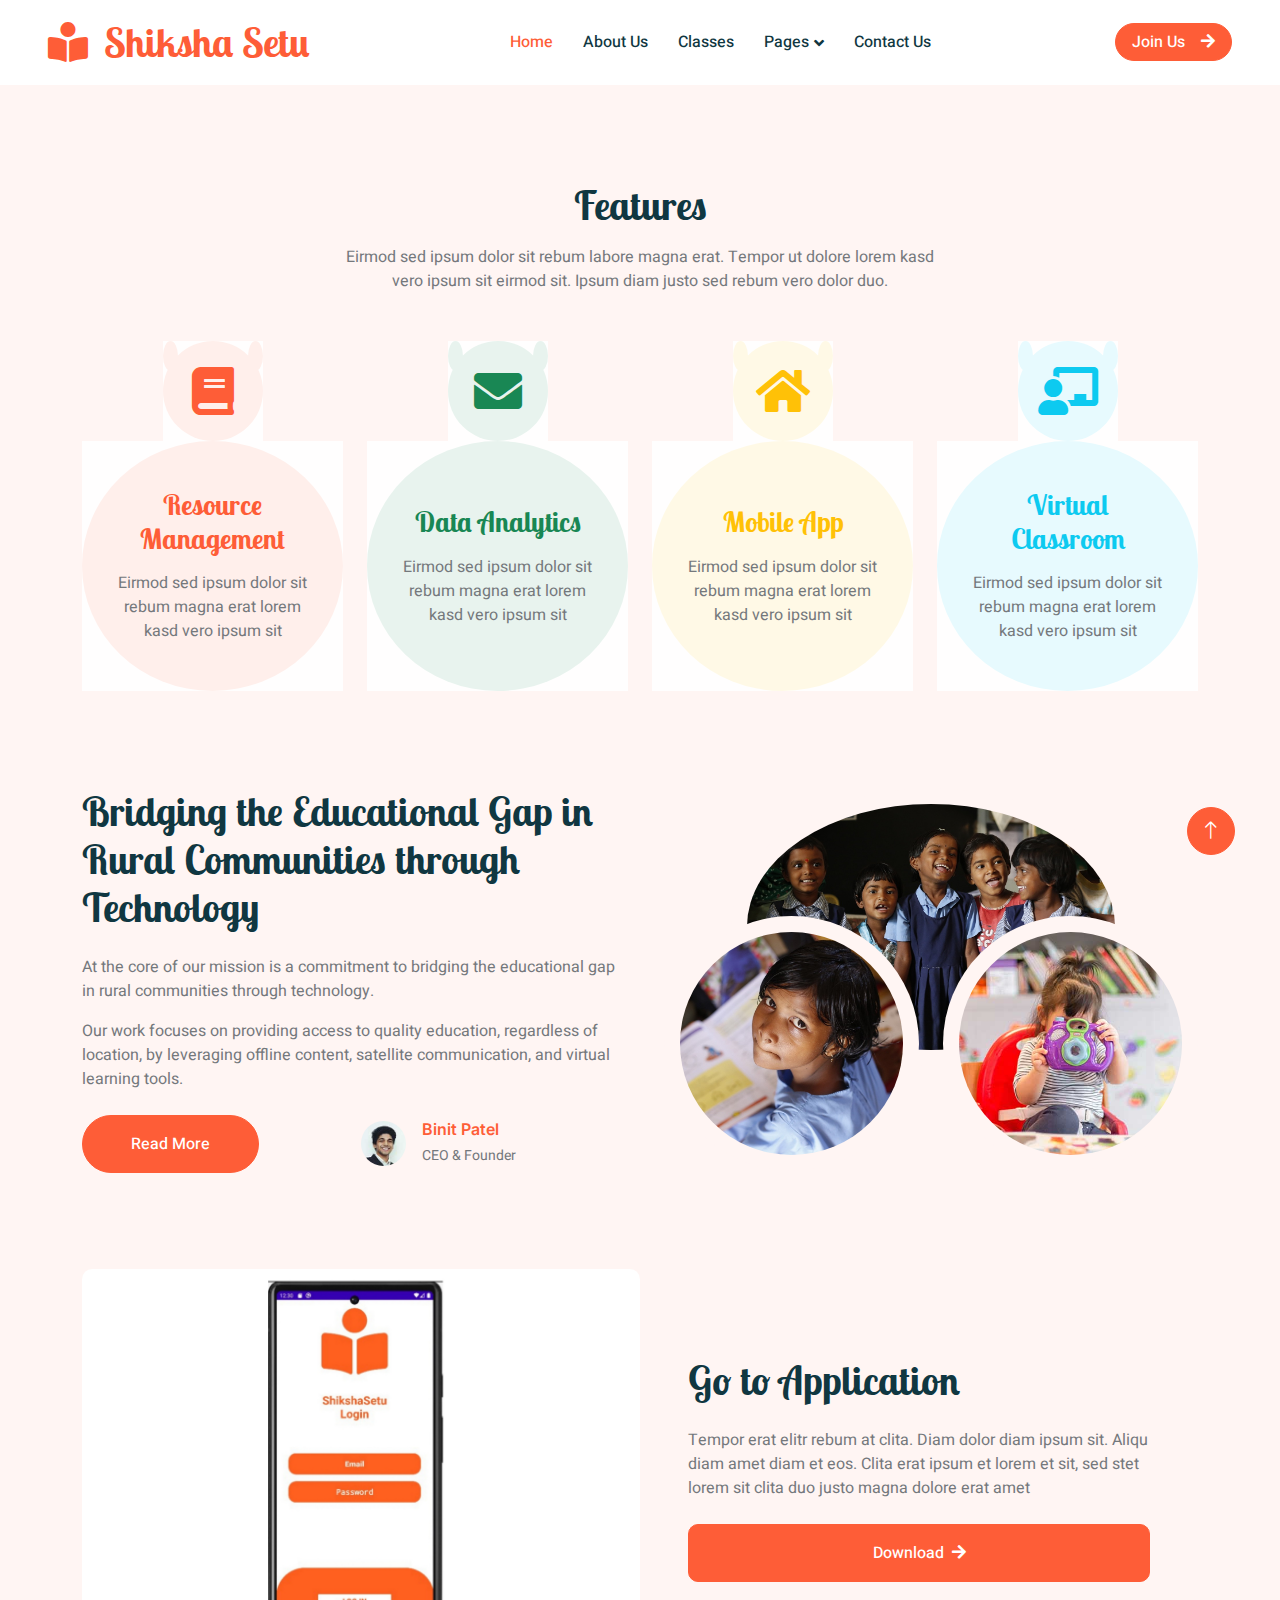
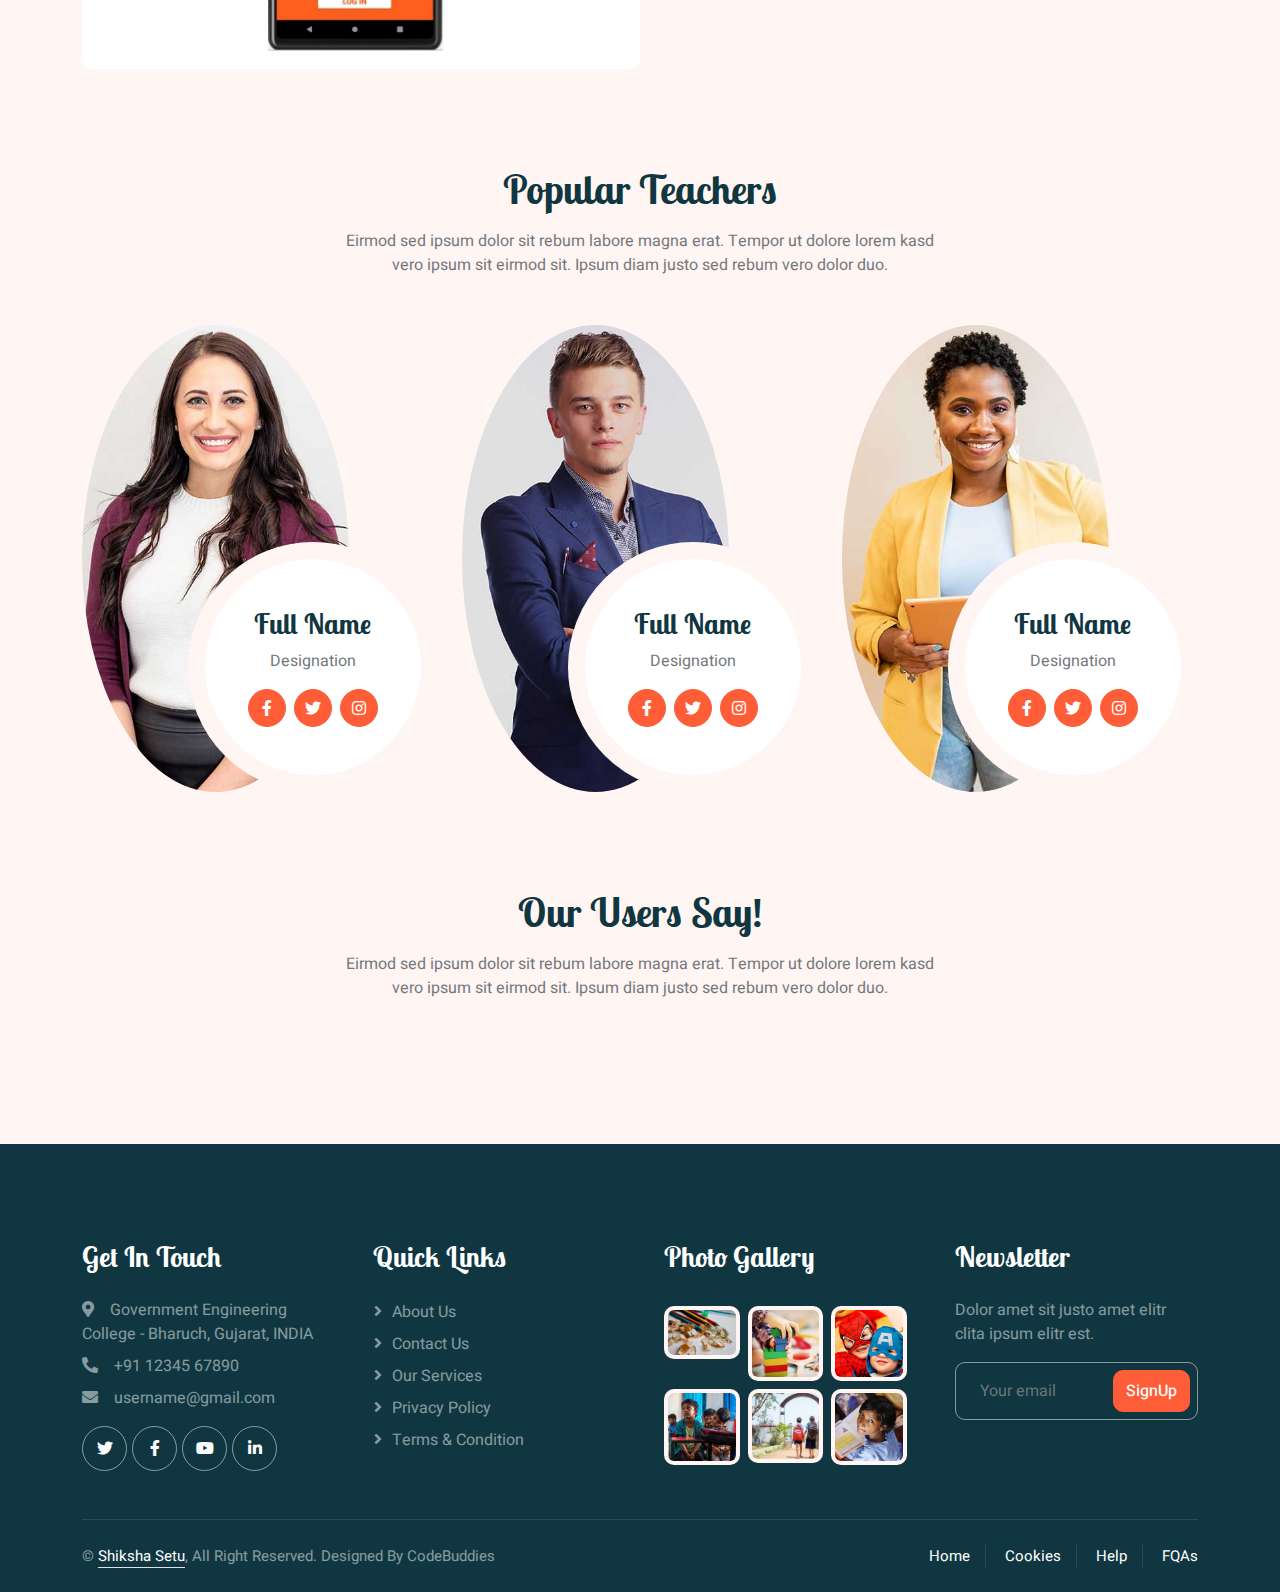
==== index.html @ dcdc17e9 "Update index.html" ====
<!DOCTYPE html>
<html lang="en">
  <head>
    <meta charset="utf-8" />
    <title>Shiksha Setu</title>
    <meta content="width=device-width, initial-scale=1.0" name="viewport" />
    <meta content="" name="keywords" />
    <meta content="" name="description" />

    <!-- Favicon -->
    <link href="favicon.ico" rel="icon" />

    <!-- Google Web Fonts -->
    <link rel="preconnect" href="https://fonts.googleapis.com" />
    <link rel="preconnect" href="https://fonts.gstatic.com" crossorigin />
    <link href="https://fonts.googleapis.com/css2?family=Heebo:wght@400;500;600&family=Inter:wght@600&family=Lobster+Two:wght@700&display=swap" rel="stylesheet" />

    <!-- Icon Font Stylesheet -->
    <link href="https://cdnjs.cloudflare.com/ajax/libs/font-awesome/5.10.0/css/all.min.css" rel="stylesheet" />
    <link href="https://cdn.jsdelivr.net/npm/bootstrap-icons@1.4.1/font/bootstrap-icons.css" rel="stylesheet" />

    <!-- Libraries Stylesheet -->
    <link href="animate.min.css" rel="stylesheet" />
    <link href="owl.carousel.min.css" rel="stylesheet" />

    <!-- Customized Bootstrap Stylesheet -->
    <link href="bootstrap.min.css" rel="stylesheet" />

    <!-- Template Stylesheet -->
    <link href="style.css" rel="stylesheet" />
  </head>

  <body>
<!--     <div class="container-xxl bg-white p-0"> -->
      <!-- Spinner Start -->
<!--       <div id="spinner" class="show bg-white position-fixed translate-middle w-100 vh-100 top-50 start-50 d-flex align-items-center justify-content-center"> -->
<!--         <div class="spinner-border text-primary" style="width: 3rem; height: 3rem" role="status"> -->
<!--           <span class="sr-only">Loading...</span> -->
<!--         </div> -->
<!--       </div> -->
      <!-- Spinner End -->

      <!-- Navbar Start -->
      <nav class="navbar navbar-expand-lg bg-white navbar-light sticky-top px-4 px-lg-5 py-lg-0">
        <a href="index.html" class="navbar-brand">
          <h1 class="m-0 text-primary"><i class="fa fa-book-reader me-3"></i>Shiksha Setu</h1>
        </a>
        <button type="button" class="navbar-toggler" data-bs-toggle="collapse" data-bs-target="#navbarCollapse">
          <span class="navbar-toggler-icon"></span>
        </button>
        <div class="collapse navbar-collapse" id="navbarCollapse">
          <div class="navbar-nav mx-auto">
            <a href="index.html" class="nav-item nav-link active">Home</a>
            <a href="about.html" class="nav-item nav-link">About Us</a>
            <a href="classes.html" class="nav-item nav-link">Classes</a>
            <div class="nav-item dropdown">
              <a href="#" class="nav-link dropdown-toggle" data-bs-toggle="dropdown">Pages</a>
              <div class="dropdown-menu rounded-0 rounded-bottom border-0 shadow-sm m-0">
                <a href="facility.html" class="dropdown-item">School Facilities</a>
                <a href="team.html" class="dropdown-item">Popular Teachers</a>
                <a href="call-to-action.html" class="dropdown-item">Become A Teachers</a>
                <a href="appointment.html" class="dropdown-item">Make Appointment</a>
                <a href="testimonial.html" class="dropdown-item">Testimonial</a>
                <a href="404.html" class="dropdown-item">404 Error</a>
              </div>
            </div>
            <a href="contact.html" class="nav-item nav-link">Contact Us</a>
          </div>
          <a href="" class="btn btn-primary rounded-pill px-3 d-none d-lg-block">Join Us<i class="fa fa-arrow-right ms-3"></i></a>
        </div>
      </nav>
      <!-- Navbar End -->

      <!-- Carousel Start -->
      <div class="container-fluid p-0 mb-5">
        <div class="owl-carousel header-carousel position-relative">
          <div class="owl-carousel-item position-relative">
            <img class="img-fluid" src="books-5937716_1280.jpg" alt="" />
            <div class="position-absolute top-0 start-0 w-100 h-100 d-flex align-items-center" style="background: rgba(0, 0, 0, 0.2)">
              <div class="container">
                <div class="row justify-content-start">
                  <div class="col-10 col-lg-8">
                    <h1 class="display-2 text-white animated slideInDown mb-4">Transforming Rural Education: A Technology-Driven Approch</h1>
                    <p class="fs-5 fw-medium text-white mb-4 pb-2">
                      Vero elitr justo clita lorem. Ipsum dolor at sed stet sit diam no. Kasd rebum ipsum et diam justo clita et kasd rebum sea elitr.
                    </p>
                    <a href="" class="btn btn-primary rounded-pill py-sm-3 px-sm-5 me-3 animated slideInLeft">Learn More</a>
                    <a href="" class="btn btn-dark rounded-pill py-sm-3 px-sm-5 animated slideInRight">Our Classes</a>
                  </div>
                </div>
              </div>
            </div>
          </div>
          <div class="owl-carousel-item position-relative">
            <img class="img-fluid" src="kids-909715_1280.jpg" alt="" />
            <div class="position-absolute top-0 start-0 w-100 h-100 d-flex align-items-center" style="background: rgba(0, 0, 0, 0.2)">
              <div class="container">
                <div class="row justify-content-start">
                  <div class="col-10 col-lg-8">
                    <h1 class="display-2 text-white animated slideInDown mb-4"></h1>
                    <p class="fs-5 fw-medium text-white mb-4 pb-2">
                      Vero elitr justo clita lorem. Ipsum dolor at sed stet sit diam no. Kasd rebum ipsum et diam justo clita et kasd rebum sea elitr.
                    </p>
                    <a href="" class="btn btn-primary rounded-pill py-sm-3 px-sm-5 me-3 animated slideInLeft">Learn More</a>
                    <a href="" class="btn btn-dark rounded-pill py-sm-3 px-sm-5 animated slideInRight">Our Classes</a>
                  </div>
                </div>
              </div>
            </div>
          </div>
        </div>
      </div>
      <!-- Carousel End -->

      <!-- Facilities Start -->
      <div class="container-xxl py-5">
        <div class="container">
          <div class="text-center mx-auto mb-5 wow fadeInUp" data-wow-delay="0.1s" style="max-width: 600px">
            <h1 class="mb-3">Features</h1>
            <p>Eirmod sed ipsum dolor sit rebum labore magna erat. Tempor ut dolore lorem kasd vero ipsum sit eirmod sit. Ipsum diam justo sed rebum vero dolor duo.</p>
          </div>
          <div class="row g-4">
            <div class="col-lg-3 col-sm-6 wow fadeInUp" data-wow-delay="0.1s">
              <div class="facility-item">
                <div class="facility-icon bg-primary">
                  <span class="bg-primary"></span>
                  <i class="fa fa-book fa-3x text-primary"></i>
                  <span class="bg-primary"></span>
                </div>
                <div class="facility-text bg-primary">
                  <h3 class="text-primary mb-3">Resource Management</h3>
                  <p class="mb-0">Eirmod sed ipsum dolor sit rebum magna erat lorem kasd vero ipsum sit</p>
                </div>
              </div>
            </div>
            <div class="col-lg-3 col-sm-6 wow fadeInUp" data-wow-delay="0.3s">
              <div class="facility-item">
                <div class="facility-icon bg-success">
                  <span class="bg-success"></span>
                  <i class="fa fa-envelope fa-3x text-success"></i>
                  <span class="bg-success"></span>
                </div>
                <div class="facility-text bg-success">
                  <h3 class="text-success mb-3">Data Analytics</h3>
                  <p class="mb-0">Eirmod sed ipsum dolor sit rebum magna erat lorem kasd vero ipsum sit</p>
                </div>
              </div>
            </div>
            <div class="col-lg-3 col-sm-6 wow fadeInUp" data-wow-delay="0.5s">
              <div class="facility-item">
                <div class="facility-icon bg-warning">
                  <span class="bg-warning"></span>
                  <i class="fa fa-home fa-3x text-warning"></i>
                  <span class="bg-warning"></span>
                </div>
                <div class="facility-text bg-warning">
                  <h3 class="text-warning mb-3">Mobile App</h3>
                  <p class="mb-0">Eirmod sed ipsum dolor sit rebum magna erat lorem kasd vero ipsum sit</p>
                </div>
              </div>
            </div>
            <div class="col-lg-3 col-sm-6 wow fadeInUp" data-wow-delay="0.7s">
              <div class="facility-item">
                <div class="facility-icon bg-info">
                  <span class="bg-info"></span>
                  <i class="fa fa-chalkboard-teacher fa-3x text-info"></i>
                  <span class="bg-info"></span>
                </div>
                <div class="facility-text bg-info">
                  <h3 class="text-info mb-3">Virtual Classroom</h3>
                  <p class="mb-0">Eirmod sed ipsum dolor sit rebum magna erat lorem kasd vero ipsum sit</p>
                </div>
              </div>
            </div>
          </div>
        </div>
      </div>
      <!-- Facilities End -->

      <!-- About Start -->
      <div class="container-xxl py-5">
        <div class="container">
          <div class="row g-5 align-items-center">
            <div class="col-lg-6 wow fadeInUp" data-wow-delay="0.1s">
              <h1 class="mb-4">Bridging the Educational Gap in Rural Communities through Technology</h1>
              <p>At the core of our mission is a commitment to bridging the educational gap in rural communities through technology.</p>
              <p class="mb-4">
                Our work focuses on providing access to quality education, regardless of location, by leveraging offline content, satellite communication, and virtual learning
                tools.
              </p>
              <div class="row g-4 align-items-center">
                <div class="col-sm-6">
                  <a class="btn btn-primary rounded-pill py-3 px-5" href="">Read More</a>
                </div>
                <div class="col-sm-6">
                  <div class="d-flex align-items-center">
                    <img class="rounded-circle flex-shrink-0" src="user.jpg" alt="" style="width: 45px; height: 45px" />
                    <div class="ms-3">
                      <h6 class="text-primary mb-1">Binit Patel</h6>
                      <small>CEO & Founder</small>
                    </div>
                  </div>
                </div>
              </div>
            </div>
            <div class="col-lg-6 about-img wow fadeInUp" data-wow-delay="0.5s">
              <div class="row">
                <div class="col-12 text-center">
                  <img class="img-fluid w-75 rounded-circle bg-light p-3" src="children-876543_1280.jpg" alt="" />
                </div>
                <div class="col-6 text-start" style="margin-top: -150px">
                  <img class="img-fluid w-100 rounded-circle bg-light p-3" src="children-306607_1280.jpg" alt="" />
                </div>
                <div class="col-6 text-end" style="margin-top: -150px">
                  <img class="img-fluid w-100 rounded-circle bg-light p-3" src="about-3.jpg" alt="" />
                </div>
              </div>
            </div>
          </div>
        </div>
      </div>
      <!-- About End -->

      <!-- Call To Action Start -->
      <div class="container-xxl py-5">
        <div class="container">
          <div class="bg-light rounded">
            <div class="row g-0">
              <div class="col-lg-6 wow fadeIn" data-wow-delay="0.1s" style="min-height: 400px">
                <div class="position-relative h-100">
                  <img class="position-absolute w-100 h-100 rounded" src="App_home.jpg" style="object-fit: cover" />
                </div>
              </div>
              <div class="col-lg-6 wow fadeIn" data-wow-delay="0.5s">
                <div class="h-100 d-flex flex-column justify-content-center p-5">
                  <h1 class="mb-4">Go to Application</h1>
                  <p class="mb-4">
                    Tempor erat elitr rebum at clita. Diam dolor diam ipsum sit. Aliqu diam amet diam et eos. Clita erat ipsum et lorem et sit, sed stet lorem sit clita duo justo
                    magna dolore erat amet
                  </p>
                  <a class="btn btn-primary py-3 px-5" href="">Download<i class="fa fa-arrow-right ms-2"></i></a>
                </div>
              </div>
            </div>
          </div>
        </div>
      </div>
      <!-- Call To Action End -->

      <!-- Classes Start -->
      <!-- <div class="container-xxl py-5">
        <div class="container">
          <div class="text-center mx-auto mb-5 wow fadeInUp" data-wow-delay="0.1s" style="max-width: 600px">
            <h1 class="mb-3">School Classes</h1>
            <p>Eirmod sed ipsum dolor sit rebum labore magna erat. Tempor ut dolore lorem kasd vero ipsum sit eirmod sit. Ipsum diam justo sed rebum vero dolor duo.</p>
          </div>
          <div class="row g-4">
            <div class="col-lg-4 col-md-6 wow fadeInUp" data-wow-delay="0.1s">
              <div class="classes-item">
                <div class="bg-light rounded-circle w-75 mx-auto p-3">
                  <img class="img-fluid rounded-circle" src="classes-1.jpg" alt="" />
                </div>
                <div class="bg-light rounded p-4 pt-5 mt-n5">
                  <a class="d-block text-center h3 mt-3 mb-4" href="">Drawing</a>
                  <div class="d-flex align-items-center justify-content-between mb-4">
                    <div class="d-flex align-items-center">
                      <img class="rounded-circle flex-shrink-0" src="user.jpg" alt="" style="width: 45px; height: 45px" />
                      <div class="ms-3">
                        <h6 class="text-primary mb-1">Binit Patel</h6>
                        <small>Teacher</small>
                      </div>
                    </div>
                    <span class="bg-primary text-white rounded-pill py-2 px-3" href="">$120</span>
                  </div>
                  <div class="row g-1">
                    <div class="col-4">
                      <div class="border-top border-3 border-primary pt-2">
                        <h6 class="text-primary mb-1">Age:</h6>
                        <small>3-5 Years</small>
                      </div>
                    </div>
                    <div class="col-4">
                      <div class="border-top border-3 border-success pt-2">
                        <h6 class="text-success mb-1">Time:</h6>
                        <small>9-10 AM</small>
                      </div>
                    </div>
                    <div class="col-4">
                      <div class="border-top border-3 border-warning pt-2">
                        <h6 class="text-warning mb-1">Capacity:</h6>
                        <small>30 Kids</small>
                      </div>
                    </div>
                  </div>
                </div>
              </div>
            </div>
            <div class="col-lg-4 col-md-6 wow fadeInUp" data-wow-delay="0.3s">
              <div class="classes-item">
                <div class="bg-light rounded-circle w-75 mx-auto p-3">
                  <img class="img-fluid rounded-circle" src="classes-2.jpg" alt="" />
                </div>
                <div class="bg-light rounded p-4 pt-5 mt-n5">
                  <a class="d-block text-center h3 mt-3 mb-4" href="">Art</a>
                  <div class="d-flex align-items-center justify-content-between mb-4">
                    <div class="d-flex align-items-center">
                      <img class="rounded-circle flex-shrink-0" src="user.jpg" alt="" style="width: 45px; height: 45px" />
                      <div class="ms-3">
                        <h6 class="text-primary mb-1">Jhon Doe</h6>
                        <small>Teacher</small>
                      </div>
                    </div>
                    <span class="bg-primary text-white rounded-pill py-2 px-3" href="">$99</span>
                  </div>
                  <div class="row g-1">
                    <div class="col-4">
                      <div class="border-top border-3 border-primary pt-2">
                        <h6 class="text-primary mb-1">Age:</h6>
                        <small>3-5 Years</small>
                      </div>
                    </div>
                    <div class="col-4">
                      <div class="border-top border-3 border-success pt-2">
                        <h6 class="text-success mb-1">Time:</h6>
                        <small>9-10 AM</small>
                      </div>
                    </div>
                    <div class="col-4">
                      <div class="border-top border-3 border-warning pt-2">
                        <h6 class="text-warning mb-1">Capacity:</h6>
                        <small>30 Kids</small>
                      </div>
                    </div>
                  </div>
                </div>
              </div>
            </div>
            <div class="col-lg-4 col-md-6 wow fadeInUp" data-wow-delay="0.5s">
              <div class="classes-item">
                <div class="bg-light rounded-circle w-75 mx-auto p-3">
                  <img class="img-fluid rounded-circle" src="classes-3.jpg" alt="" />
                </div>
                <div class="bg-light rounded p-4 pt-5 mt-n5">
                  <a class="d-block text-center h3 mt-3 mb-4" href="">Athletic & Dance</a>
                  <div class="d-flex align-items-center justify-content-between mb-4">
                    <div class="d-flex align-items-center">
                      <img class="rounded-circle flex-shrink-0" src="user.jpg" alt="" style="width: 45px; height: 45px" />
                      <div class="ms-3">
                        <h6 class="text-primary mb-1">Jhon Doe</h6>
                        <small>Teacher</small>
                      </div>
                    </div>
                    <span class="bg-primary text-white rounded-pill py-2 px-3" href="">$99</span>
                  </div>
                  <div class="row g-1">
                    <div class="col-4">
                      <div class="border-top border-3 border-primary pt-2">
                        <h6 class="text-primary mb-1">Age:</h6>
                        <small>3-5 Years</small>
                      </div>
                    </div>
                    <div class="col-4">
                      <div class="border-top border-3 border-success pt-2">
                        <h6 class="text-success mb-1">Time:</h6>
                        <small>9-10 AM</small>
                      </div>
                    </div>
                    <div class="col-4">
                      <div class="border-top border-3 border-warning pt-2">
                        <h6 class="text-warning mb-1">Capacity:</h6>
                        <small>40 Kids</small>
                      </div>
                    </div>
                  </div>
                </div>
              </div>
            </div>
            <div class="col-lg-4 col-md-6 wow fadeInUp" data-wow-delay="0.1s">
              <div class="classes-item">
                <div class="bg-light rounded-circle w-75 mx-auto p-3">
                  <img class="img-fluid rounded-circle" src="classes-4.jpg" alt="" />
                </div>
                <div class="bg-light rounded p-4 pt-5 mt-n5">
                  <a class="d-block text-center h3 mt-3 mb-4" href="">Language & Speaking</a>
                  <div class="d-flex align-items-center justify-content-between mb-4">
                    <div class="d-flex align-items-center">
                      <img class="rounded-circle flex-shrink-0" src="user.jpg" alt="" style="width: 45px; height: 45px" />
                      <div class="ms-3">
                        <h6 class="text-primary mb-1">Jhon Doe</h6>
                        <small>Teacher</small>
                      </div>
                    </div>
                    <span class="bg-primary text-white rounded-pill py-2 px-3" href="">$99</span>
                  </div>
                  <div class="row g-1">
                    <div class="col-4">
                      <div class="border-top border-3 border-primary pt-2">
                        <h6 class="text-primary mb-1">Age:</h6>
                        <small>3-5 Years</small>
                      </div>
                    </div>
                    <div class="col-4">
                      <div class="border-top border-3 border-success pt-2">
                        <h6 class="text-success mb-1">Time:</h6>
                        <small>9-10 AM</small>
                      </div>
                    </div>
                    <div class="col-4">
                      <div class="border-top border-3 border-warning pt-2">
                        <h6 class="text-warning mb-1">Capacity:</h6>
                        <small>30 Kids</small>
                      </div>
                    </div>
                  </div>
                </div>
              </div>
            </div>
            <div class="col-lg-4 col-md-6 wow fadeInUp" data-wow-delay="0.3s">
              <div class="classes-item">
                <div class="bg-light rounded-circle w-75 mx-auto p-3">
                  <img class="img-fluid rounded-circle" src="classes-5.jpg" alt="" />
                </div>
                <div class="bg-light rounded p-4 pt-5 mt-n5">
                  <a class="d-block text-center h3 mt-3 mb-4" href="">Religion & History</a>
                  <div class="d-flex align-items-center justify-content-between mb-4">
                    <div class="d-flex align-items-center">
                      <img class="rounded-circle flex-shrink-0" src="user.jpg" alt="" style="width: 45px; height: 45px" />
                      <div class="ms-3">
                        <h6 class="text-primary mb-1">Jhon Doe</h6>
                        <small>Teacher</small>
                      </div>
                    </div>
                    <span class="bg-primary text-white rounded-pill py-2 px-3" href="">$99</span>
                  </div>
                  <div class="row g-1">
                    <div class="col-4">
                      <div class="border-top border-3 border-primary pt-2">
                        <h6 class="text-primary mb-1">Age:</h6>
                        <small>3-5 Years</small>
                      </div>
                    </div>
                    <div class="col-4">
                      <div class="border-top border-3 border-success pt-2">
                        <h6 class="text-success mb-1">Time:</h6>
                        <small>9-10 AM</small>
                      </div>
                    </div>
                    <div class="col-4">
                      <div class="border-top border-3 border-warning pt-2">
                        <h6 class="text-warning mb-1">Capacity:</h6>
                        <small>30 Kids</small>
                      </div>
                    </div>
                  </div>
                </div>
              </div>
            </div>
            <div class="col-lg-4 col-md-6 wow fadeInUp" data-wow-delay="0.5s">
              <div class="classes-item">
                <div class="bg-light rounded-circle w-75 mx-auto p-3">
                  <img class="img-fluid rounded-circle" src="classes-6.jpg" alt="" />
                </div>
                <div class="bg-light rounded p-4 pt-5 mt-n5">
                  <a class="d-block text-center h3 mt-3 mb-4" href="">General Knowledge</a>
                  <div class="d-flex align-items-center justify-content-between mb-4">
                    <div class="d-flex align-items-center">
                      <img class="rounded-circle flex-shrink-0" src="user.jpg" alt="" style="width: 45px; height: 45px" />
                      <div class="ms-3">
                        <h6 class="text-primary mb-1">Jhon Doe</h6>
                        <small>Teacher</small>
                      </div>
                    </div>
                    <span class="bg-primary text-white rounded-pill py-2 px-3" href="">$99</span>
                  </div>
                  <div class="row g-1">
                    <div class="col-4">
                      <div class="border-top border-3 border-primary pt-2">
                        <h6 class="text-primary mb-1">Age:</h6>
                        <small>3-5 Years</small>
                      </div>
                    </div>
                    <div class="col-4">
                      <div class="border-top border-3 border-success pt-2">
                        <h6 class="text-success mb-1">Time:</h6>
                        <small>9-10 AM</small>
                      </div>
                    </div>
                    <div class="col-4">
                      <div class="border-top border-3 border-warning pt-2">
                        <h6 class="text-warning mb-1">Capacity:</h6>
                        <small>30 Kids</small>
                      </div>
                    </div>
                  </div>
                </div>
              </div>
            </div>
          </div>
        </div>
      </div> -->
      <!-- Classes End -->

      <!-- Appointment Start -->
      <!-- <div class="container-xxl py-5">
        <div class="container">
          <div class="bg-light rounded">
            <div class="row g-0">
              <div class="col-lg-6 wow fadeIn" data-wow-delay="0.1s">
                <div class="h-100 d-flex flex-column justify-content-center p-5">
                  <h1 class="mb-4">Make Appointment</h1>
                  <form>
                    <div class="row g-3">
                      <div class="col-sm-6">
                        <div class="form-floating">
                          <input type="text" class="form-control border-0" id="gname" placeholder="Gurdian Name" />
                          <label for="gname">Gurdian Name</label>
                        </div>
                      </div>
                      <div class="col-sm-6">
                        <div class="form-floating">
                          <input type="email" class="form-control border-0" id="gmail" placeholder="Gurdian Email" />
                          <label for="gmail">Gurdian Email</label>
                        </div>
                      </div>
                      <div class="col-sm-6">
                        <div class="form-floating">
                          <input type="text" class="form-control border-0" id="cname" placeholder="Child Name" />
                          <label for="cname">Child Name</label>
                        </div>
                      </div>
                      <div class="col-sm-6">
                        <div class="form-floating">
                          <input type="text" class="form-control border-0" id="cage" placeholder="Child Age" />
                          <label for="cage">Child Age</label>
                        </div>
                      </div>
                      <div class="col-12">
                        <div class="form-floating">
                          <textarea class="form-control border-0" placeholder="Leave a message here" id="message" style="height: 100px"></textarea>
                          <label for="message">Message</label>
                        </div>
                      </div>
                      <div class="col-12">
                        <button class="btn btn-primary w-100 py-3" type="submit">Submit</button>
                      </div>
                    </div>
                  </form>
                </div>
              </div>
              <div class="col-lg-6 wow fadeIn" data-wow-delay="0.5s" style="min-height: 400px">
                <div class="position-relative h-100">
                  <img class="position-absolute w-100 h-100 rounded" src="appointment.jpg" style="object-fit: cover" />
                </div>
              </div>
            </div>
          </div>
        </div>
      </div> -->
      <!-- Appointment End -->

      <!-- Team Start -->
      <div class="container-xxl py-5">
        <div class="container">
          <div class="text-center mx-auto mb-5 wow fadeInUp" data-wow-delay="0.1s" style="max-width: 600px">
            <h1 class="mb-3">Popular Teachers</h1>
            <p>Eirmod sed ipsum dolor sit rebum labore magna erat. Tempor ut dolore lorem kasd vero ipsum sit eirmod sit. Ipsum diam justo sed rebum vero dolor duo.</p>
          </div>
          <div class="row g-4">
            <div class="col-lg-4 col-md-6 wow fadeInUp" data-wow-delay="0.1s">
              <div class="team-item position-relative">
                <img class="img-fluid rounded-circle w-75" src="team-1.jpg" alt="" />
                <div class="team-text">
                  <h3>Full Name</h3>
                  <p>Designation</p>
                  <div class="d-flex align-items-center">
                    <a class="btn btn-square btn-primary mx-1" href=""><i class="fab fa-facebook-f"></i></a>
                    <a class="btn btn-square btn-primary mx-1" href=""><i class="fab fa-twitter"></i></a>
                    <a class="btn btn-square btn-primary mx-1" href=""><i class="fab fa-instagram"></i></a>
                  </div>
                </div>
              </div>
            </div>
            <div class="col-lg-4 col-md-6 wow fadeInUp" data-wow-delay="0.3s">
              <div class="team-item position-relative">
                <img class="img-fluid rounded-circle w-75" src="team-2.jpg" alt="" />
                <div class="team-text">
                  <h3>Full Name</h3>
                  <p>Designation</p>
                  <div class="d-flex align-items-center">
                    <a class="btn btn-square btn-primary mx-1" href=""><i class="fab fa-facebook-f"></i></a>
                    <a class="btn btn-square btn-primary mx-1" href=""><i class="fab fa-twitter"></i></a>
                    <a class="btn btn-square btn-primary mx-1" href=""><i class="fab fa-instagram"></i></a>
                  </div>
                </div>
              </div>
            </div>
            <div class="col-lg-4 col-md-6 wow fadeInUp" data-wow-delay="0.5s">
              <div class="team-item position-relative">
                <img class="img-fluid rounded-circle w-75" src="team-3.jpg" alt="" />
                <div class="team-text">
                  <h3>Full Name</h3>
                  <p>Designation</p>
                  <div class="d-flex align-items-center">
                    <a class="btn btn-square btn-primary mx-1" href=""><i class="fab fa-facebook-f"></i></a>
                    <a class="btn btn-square btn-primary mx-1" href=""><i class="fab fa-twitter"></i></a>
                    <a class="btn btn-square btn-primary mx-1" href=""><i class="fab fa-instagram"></i></a>
                  </div>
                </div>
              </div>
            </div>
          </div>
        </div>
      </div>
      <!-- Team End -->

      <!-- Testimonial Start -->
      <div class="container-xxl py-5">
        <div class="container">
          <div class="text-center mx-auto mb-5 wow fadeInUp" data-wow-delay="0.1s" style="max-width: 600px">
            <h1 class="mb-3">Our Users Say!</h1>
            <p>Eirmod sed ipsum dolor sit rebum labore magna erat. Tempor ut dolore lorem kasd vero ipsum sit eirmod sit. Ipsum diam justo sed rebum vero dolor duo.</p>
          </div>
          <div class="owl-carousel testimonial-carousel wow fadeInUp" data-wow-delay="0.1s">
            <div class="testimonial-item bg-light rounded p-5">
              <p class="fs-5">Tempor stet labore dolor clita stet diam amet ipsum dolor duo ipsum rebum stet dolor amet diam stet. Est stet ea lorem amet est kasd kasd erat eos</p>
              <div class="d-flex align-items-center bg-white me-n5" style="border-radius: 50px 0 0 50px">
                <img class="img-fluid flex-shrink-0 rounded-circle" src="testimonial-1.jpg" style="width: 90px; height: 90px" />
                <div class="ps-3">
                  <h3 class="mb-1">User Name</h3>
                  <span>Profession</span>
                </div>
                <i class="fa fa-quote-right fa-3x text-primary ms-auto d-none d-sm-flex"></i>
              </div>
            </div>
            <div class="testimonial-item bg-light rounded p-5">
              <p class="fs-5">Tempor stet labore dolor clita stet diam amet ipsum dolor duo ipsum rebum stet dolor amet diam stet. Est stet ea lorem amet est kasd kasd erat eos</p>
              <div class="d-flex align-items-center bg-white me-n5" style="border-radius: 50px 0 0 50px">
                <img class="img-fluid flex-shrink-0 rounded-circle" src="testimonial-2.jpg" style="width: 90px; height: 90px" />
                <div class="ps-3">
                  <h3 class="mb-1">User Name</h3>
                  <span>Profession</span>
                </div>
                <i class="fa fa-quote-right fa-3x text-primary ms-auto d-none d-sm-flex"></i>
              </div>
            </div>
            <div class="testimonial-item bg-light rounded p-5">
              <p class="fs-5">Tempor stet labore dolor clita stet diam amet ipsum dolor duo ipsum rebum stet dolor amet diam stet. Est stet ea lorem amet est kasd kasd erat eos</p>
              <div class="d-flex align-items-center bg-white me-n5" style="border-radius: 50px 0 0 50px">
                <img class="img-fluid flex-shrink-0 rounded-circle" src="testimonial-3.jpg" style="width: 90px; height: 90px" />
                <div class="ps-3">
                  <h3 class="mb-1">User Name</h3>
                  <span>Profession</span>
                </div>
                <i class="fa fa-quote-right fa-3x text-primary ms-auto d-none d-sm-flex"></i>
              </div>
            </div>
          </div>
        </div>
      </div>
      <!-- Testimonial End -->

      <!-- Footer Start -->
      <div class="container-fluid bg-dark text-white-50 footer pt-5 mt-5 wow fadeIn" data-wow-delay="0.1s">
        <div class="container py-5">
          <div class="row g-5">
            <div class="col-lg-3 col-md-6">
              <h3 class="text-white mb-4">Get In Touch</h3>
              <p class="mb-2"><i class="fa fa-map-marker-alt me-3"></i>Government Engineering College - Bharuch, Gujarat, INDIA</p>
              <p class="mb-2"><i class="fa fa-phone-alt me-3"></i>+91 12345 67890</p>
              <p class="mb-2"><i class="fa fa-envelope me-3"></i>username@gmail.com</p>
              <div class="d-flex pt-2">
                <a class="btn btn-outline-light btn-social" href=""><i class="fab fa-twitter"></i></a>
                <a class="btn btn-outline-light btn-social" href=""><i class="fab fa-facebook-f"></i></a>
                <a class="btn btn-outline-light btn-social" href=""><i class="fab fa-youtube"></i></a>
                <a class="btn btn-outline-light btn-social" href=""><i class="fab fa-linkedin-in"></i></a>
              </div>
            </div>
            <div class="col-lg-3 col-md-6">
              <h3 class="text-white mb-4">Quick Links</h3>
              <a class="btn btn-link text-white-50" href="">About Us</a>
              <a class="btn btn-link text-white-50" href="">Contact Us</a>
              <a class="btn btn-link text-white-50" href="">Our Services</a>
              <a class="btn btn-link text-white-50" href="">Privacy Policy</a>
              <a class="btn btn-link text-white-50" href="">Terms & Condition</a>
            </div>
            <div class="col-lg-3 col-md-6">
              <h3 class="text-white mb-4">Photo Gallery</h3>
              <div class="row g-2 pt-2">
                <div class="col-4">
                  <img class="img-fluid rounded bg-light p-1" src="classes-1.jpg" alt="" />
                </div>
                <div class="col-4">
                  <img class="img-fluid rounded bg-light p-1" src="classes-2.jpg" alt="" />
                </div>
                <div class="col-4">
                  <img class="img-fluid rounded bg-light p-1" src="classes-3.jpg" alt="" />
                </div>
                <div class="col-4">
                  <img class="img-fluid rounded bg-light p-1" src="indian-school-children-8196286_1280.jpg" alt="" />
                </div>
                <div class="col-4">
                  <img class="img-fluid rounded bg-light p-1" src="istockphoto-1392743777-2048x2048.jpg" alt="" />
                </div>
                <div class="col-4">
                  <img class="img-fluid rounded bg-light p-1" src="children-306607_1280.jpg" alt="" />
                </div>
              </div>
            </div>
            <div class="col-lg-3 col-md-6">
              <h3 class="text-white mb-4">Newsletter</h3>
              <p>Dolor amet sit justo amet elitr clita ipsum elitr est.</p>
              <div class="position-relative mx-auto" style="max-width: 400px">
                <input class="form-control bg-transparent w-100 py-3 ps-4 pe-5" type="text" placeholder="Your email" />
                <button type="button" class="btn btn-primary py-2 position-absolute top-0 end-0 mt-2 me-2">SignUp</button>
              </div>
            </div>
          </div>
        </div>
        <div class="container">
          <div class="copyright">
            <div class="row">
              <div class="col-md-6 text-center text-md-start mb-3 mb-md-0">
                &copy; <a class="border-bottom" href="#">Shiksha Setu</a>, All Right Reserved.

                <!--/*** This template is free as long as you keep the footer author’s credit link/attribution link/backlink. If you'd like to use the template without the footer author’s credit link/attribution link/backlink, you can purchase the Credit Removal License from "https://htmlcodex.com/credit-removal". Thank you for your support. ***/-->
                Designed By CodeBuddies
              </div>
              <div class="col-md-6 text-center text-md-end">
                <div class="footer-menu">
                  <a href="">Home</a>
                  <a href="">Cookies</a>
                  <a href="">Help</a>
                  <a href="">FQAs</a>
                </div>
              </div>
            </div>
          </div>
        </div>
      </div>
      <!-- Footer End -->

      <!-- Back to Top -->
      <a href="#" class="btn btn-lg btn-primary btn-lg-square back-to-top"><i class="bi bi-arrow-up"></i></a>
    </div>

    <!-- JavaScript Libraries -->
    <script src="https://code.jquery.com/jquery-3.4.1.min.js"></script>
    <script src="https://cdn.jsdelivr.net/npm/bootstrap@5.0.0/dist/js/bootstrap.bundle.min.js"></script>
    <script src="lib/wow/wow.min.js"></script>
    <script src="lib/easing/easing.min.js"></script>
    <script src="lib/waypoints/waypoints.min.js"></script>
    <script src="lib/owlcarousel/owl.carousel.min.js"></script>

    <!-- Template Javascript -->
    <script src="js/main.js"></script>
  </body>
</html>
---- style.css ----
/********** Template CSS **********/
:root {
    --primary: #FE5D37;
    --light: #FFF5F3;
    --dark: #103741;
}

.back-to-top {
    position: fixed;
    display: none;
    right: 45px;
    bottom: 45px;
    z-index: 99;
}


/*** Spinner ***/
#spinner {
    opacity: 0;
    visibility: hidden;
    transition: opacity .5s ease-out, visibility 0s linear .5s;
    z-index: 99999;
}

#spinner.show {
    transition: opacity .5s ease-out, visibility 0s linear 0s;
    visibility: visible;
    opacity: 1;
}


/*** Button ***/
.btn {
    font-weight: 500;
    transition: .5s;
}

.btn.btn-primary {
    color: #FFFFFF;
}

.btn-square {
    width: 38px;
    height: 38px;
}

.btn-sm-square {
    width: 32px;
    height: 32px;
}

.btn-lg-square {
    width: 48px;
    height: 48px;
}

.btn-square,
.btn-sm-square,
.btn-lg-square {
    padding: 0;
    display: flex;
    align-items: center;
    justify-content: center;
    font-weight: normal;
    border-radius: 50px;
}


/*** Heading ***/
h1,
h2,
h3,
h4,
.h1,
.h2,
.h3,
.h4,
.display-1,
.display-2,
.display-3,
.display-4,
.display-5,
.display-6 {
    font-family: 'Lobster Two', cursive;
    font-weight: 700;
}

h5,
h6,
.h5,
.h6 {
    font-weight: 600;
}

.font-secondary {
    font-family: 'Lobster Two', cursive;
}


/*** Navbar ***/
.navbar .navbar-nav .nav-link {
    padding: 30px 15px;
    color: var(--dark);
    font-weight: 500;
    outline: none;
}

.navbar .navbar-nav .nav-link:hover,
.navbar .navbar-nav .nav-link.active {
    color: var(--primary);
}

.navbar.sticky-top {
    top: -100px;
    transition: .5s;
}

.navbar .dropdown-toggle::after {
    border: none;
    content: "\f107";
    font-family: "Font Awesome 5 Free";
    font-weight: 900;
    vertical-align: middle;
    margin-left: 5px;
    transition: .5s;
}

.navbar .dropdown-toggle[aria-expanded=true]::after {
    transform: rotate(-180deg);
}

@media (max-width: 991.98px) {
    .navbar .navbar-nav .nav-link  {
        margin-right: 0;
        padding: 10px 0;
    }

    .navbar .navbar-nav {
        margin-top: 15px;
        border-top: 1px solid #EEEEEE;
    }
}

@media (min-width: 992px) {
    .navbar .nav-item .dropdown-menu {
        display: block;
        top: calc(100% - 15px);
        margin-top: 0;
        opacity: 0;
        visibility: hidden;
        transition: .5s;
        
    }

    .navbar .nav-item:hover .dropdown-menu {
        top: 100%;
        visibility: visible;
        transition: .5s;
        opacity: 1;
    }
}


/*** Header ***/
.header-carousel::before,
.header-carousel::after,
.page-header::before,
.page-header::after {
    position: absolute;
    content: "";
    width: 100%;
    height: 10px;
    top: 0;
    left: 0;
    background: url(../img/bg-header-top.png) center center repeat-x;
    z-index: 1;
}

.header-carousel::after,
.page-header::after {
    height: 19px;
    top: auto;
    bottom: 0;
    background: url(../img/bg-header-bottom.png) center center repeat-x;
}

@media (max-width: 768px) {
    .header-carousel .owl-carousel-item {
        position: relative;
        min-height: 500px;
    }
    
    .header-carousel .owl-carousel-item img {
        position: absolute;
        width: 100%;
        height: 100%;
        object-fit: cover;
    }

    .header-carousel .owl-carousel-item p {
        font-size: 16px !important;
        font-weight: 400 !important;
    }

    .header-carousel .owl-carousel-item h1 {
        font-size: 30px;
        font-weight: 600;
    }
}

.header-carousel .owl-nav {
    position: absolute;
    top: 50%;
    right: 8%;
    transform: translateY(-50%);
    display: flex;
    flex-direction: column;
}

.header-carousel .owl-nav .owl-prev,
.header-carousel .owl-nav .owl-next {
    margin: 7px 0;
    width: 45px;
    height: 45px;
    display: flex;
    align-items: center;
    justify-content: center;
    color: #FFFFFF;
    background: transparent;
    border: 1px solid #FFFFFF;
    border-radius: 45px;
    font-size: 22px;
    transition: .5s;
}

.header-carousel .owl-nav .owl-prev:hover,
.header-carousel .owl-nav .owl-next:hover {
    background: var(--primary);
    border-color: var(--primary);
}

.page-header {
    background: linear-gradient(rgba(0, 0, 0, .2), rgba(0, 0, 0, .2)), url(../img/carousel-1.jpg) center center no-repeat;
    background-size: cover;
}

.breadcrumb-item + .breadcrumb-item::before {
    color: rgba(255, 255, 255, .5);
}


/*** Facility ***/
.facility-item .facility-icon {
    position: relative;
    margin: 0 auto;
    width: 100px;
    height: 100px;
    border-radius: 100px;
    display: flex;
    align-items: center;
    justify-content: center;
}

.facility-item .facility-icon::before {
    position: absolute;
    content: "";
    width: 100%;
    height: 100%;
    top: 0;
    left: 0;
    background: rgba(255, 255, 255, .9);
    transition: .5s;
    z-index: 1;
}

.facility-item .facility-icon span {
    position: absolute;
    content: "";
    width: 15px;
    height: 30px;
    top: 0;
    left: 0;
    border-radius: 50%;
}

.facility-item .facility-icon span:last-child {
    left: auto;
    right: 0;
}

.facility-item .facility-icon i {
    position: relative;
    z-index: 2;
}

.facility-item .facility-text {
    position: relative;
    min-height: 250px;
    padding: 30px;
    border-radius: 100%;
    display: flex;
    text-align: center;
    justify-content: center;
    flex-direction: column;
}

.facility-item .facility-text::before {
    position: absolute;
    content: "";
    width: 100%;
    height: 100%;
    top: 0;
    left: 0;
    background: rgba(255, 255, 255, .9);
    transition: .5s;
    z-index: 1;
}

.facility-item .facility-text * {
    position: relative;
    z-index: 2;
}

.facility-item:hover .facility-icon::before,
.facility-item:hover .facility-text::before {
    background: transparent;
}

.facility-item * {
    transition: .5s;
}

.facility-item:hover * {
    color: #FFFFFF !important;
}


/*** About ***/
.about-img img {
    transition: .5s;
}

.about-img img:hover {
    background: var(--primary) !important;
}


/*** Classes ***/
.classes-item {
    transition: .5s;
}

.classes-item:hover {
    margin-top: -10px;
}


/*** Team ***/
.team-item .team-text {
    position: absolute;
    width: 250px;
    height: 250px;
    bottom: 0;
    right: 0;
    display: flex;
    align-items: center;
    justify-content: center;
    flex-direction: column;
    background: #FFFFFF;
    border: 17px solid var(--light);
    border-radius: 250px;
    transition: .5s;
}

.team-item:hover .team-text {
    border-color: var(--primary);
}


/*** Testimonial ***/
.testimonial-carousel {
    padding-left: 1.5rem;
    padding-right: 1.5rem;
}

@media (min-width: 576px) {
    .testimonial-carousel {
        padding-left: 4rem;
        padding-right: 4rem;
    }
}

.testimonial-carousel .testimonial-item .border {
    border: 1px dashed rgba(0, 185, 142, .3) !important;
}

.testimonial-carousel .owl-nav {
    position: absolute;
    width: 100%;
    height: 45px;
    top: 50%;
    left: 0;
    transform: translateY(-50%);
    display: flex;
    justify-content: space-between;
    z-index: 1;
}

.testimonial-carousel .owl-nav .owl-prev,
.testimonial-carousel .owl-nav .owl-next {
    position: relative;
    width: 45px;
    height: 45px;
    display: flex;
    align-items: center;
    justify-content: center;
    color: #FFFFFF;
    background: var(--primary);
    border-radius: 45px;
    font-size: 20px;
    transition: .5s;
}

.testimonial-carousel .owl-nav .owl-prev:hover,
.testimonial-carousel .owl-nav .owl-next:hover {
    background: var(--dark);
}


/*** Footer ***/
.footer .btn.btn-social {
    margin-right: 5px;
    width: 45px;
    height: 45px;
    display: flex;
    align-items: center;
    justify-content: center;
    color: #FFFFFF;
    border: 1px solid rgba(255,255,255,0.5);
    border-radius: 45px;
    transition: .3s;
}

.footer .btn.btn-social:hover {
    border-color: var(--primary);
    background: var(--primary);
}

.footer .btn.btn-link {
    display: block;
    margin-bottom: 5px;
    padding: 0;
    text-align: left;
    font-size: 16px;
    font-weight: normal;
    text-transform: capitalize;
    transition: .3s;
}

.footer .btn.btn-link::before {
    position: relative;
    content: "\f105";
    font-family: "Font Awesome 5 Free";
    font-weight: 900;
    margin-right: 10px;
}

.footer .btn.btn-link:hover {
    color: var(--primary) !important;
    letter-spacing: 1px;
    box-shadow: none;
}

.footer .form-control {
    border-color: rgba(255,255,255,0.5);
}

.footer .copyright {
    padding: 25px 0;
    font-size: 15px;
    border-top: 1px solid rgba(256, 256, 256, .1);
}

.footer .copyright a {
    color: #FFFFFF;
}

.footer .footer-menu a {
    margin-right: 15px;
    padding-right: 15px;
    border-right: 1px solid rgba(255, 255, 255, .1);
}

.footer .copyright a:hover,
.footer .footer-menu a:hover {
    color: var(--primary) !important;
}

.footer .footer-menu a:last-child {
    margin-right: 0;
    padding-right: 0;
    border-right: none;
}
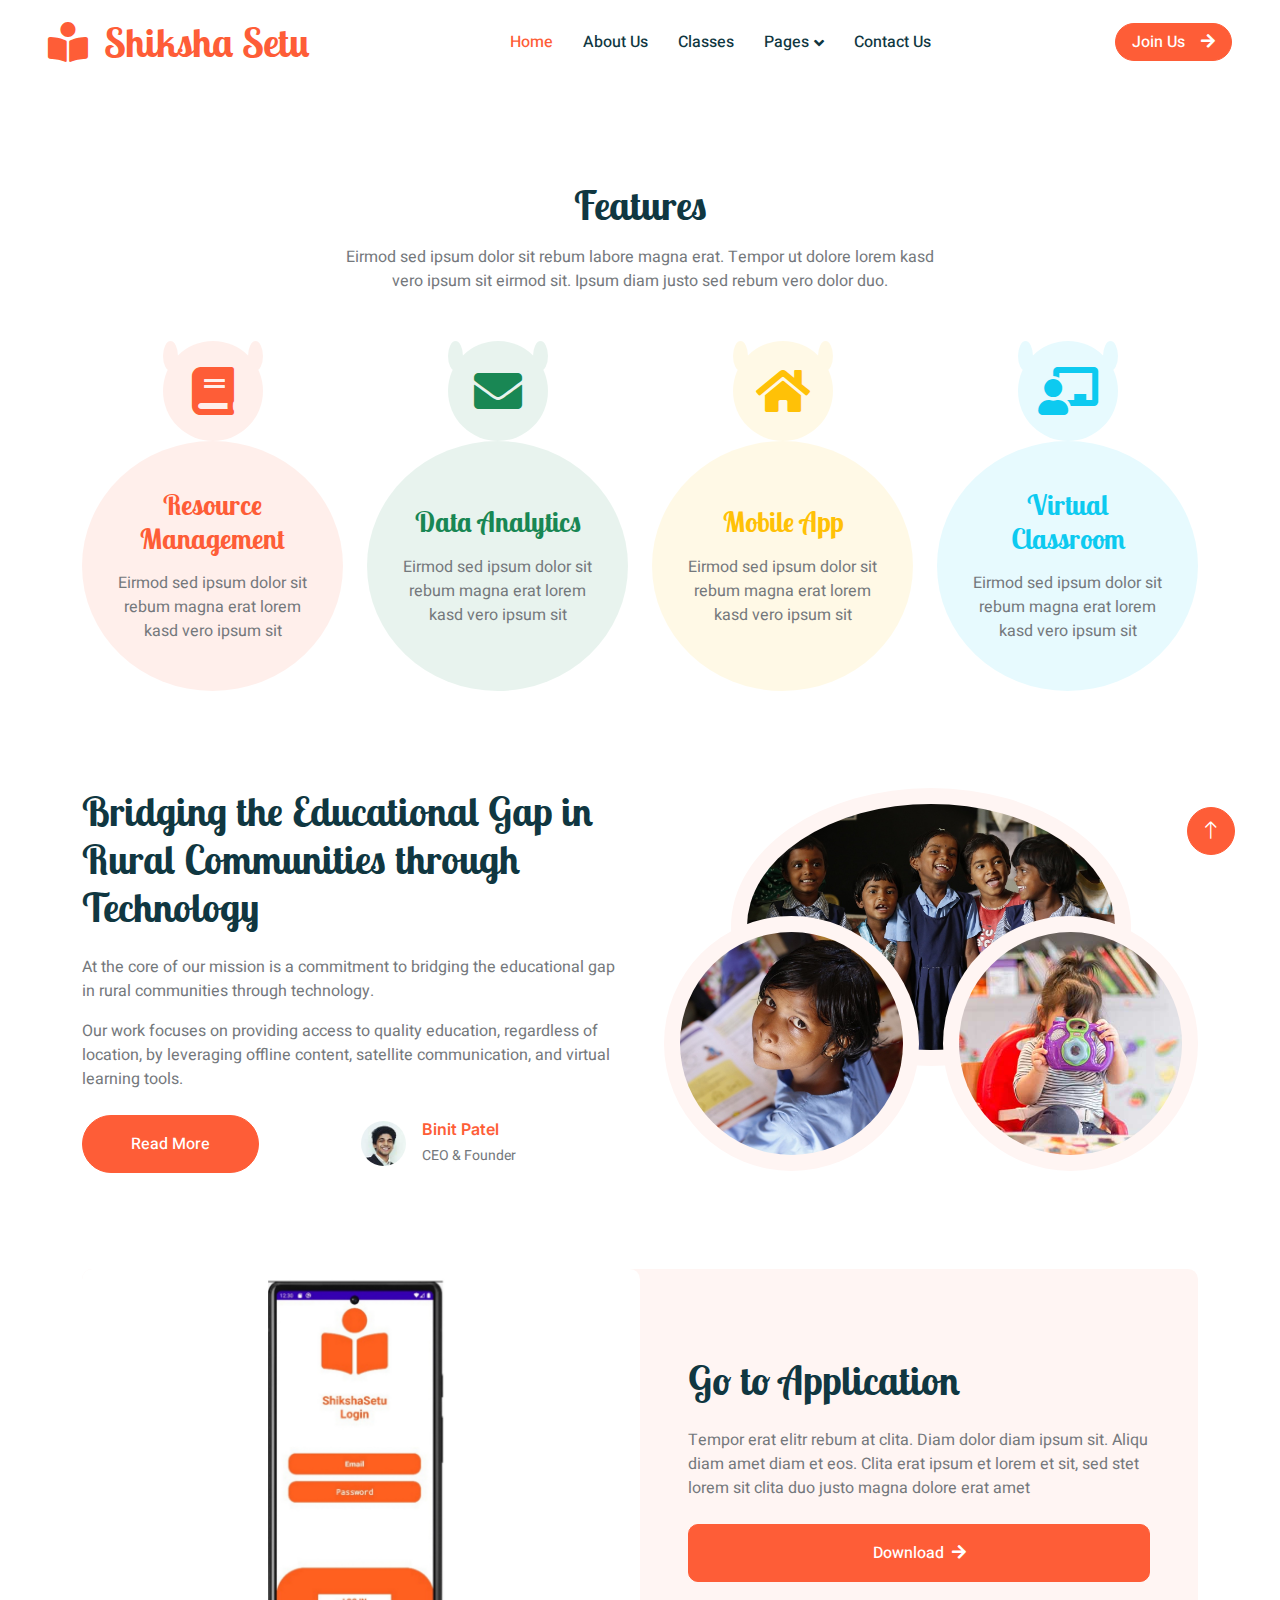
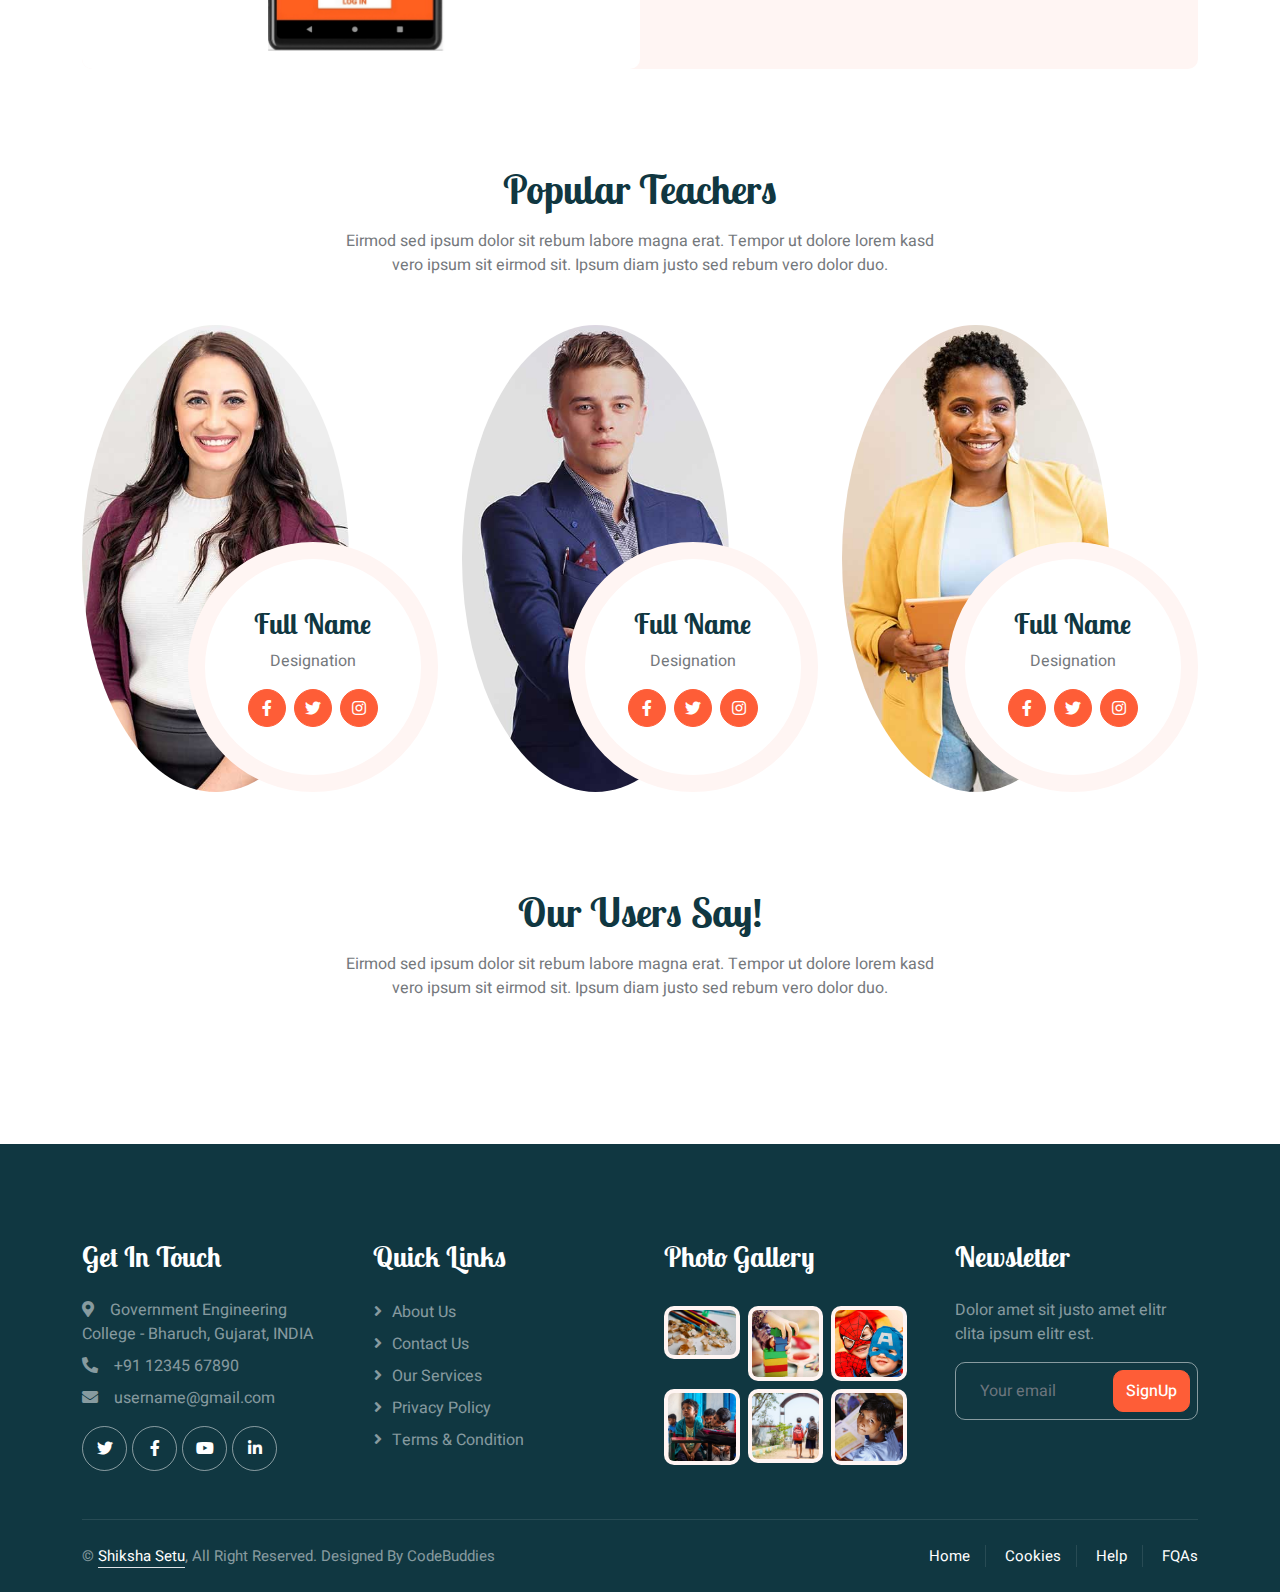
==== commit 89a10218: "Update index.html" ====
--- a/index.html
+++ b/index.html
@@ -31,7 +31,7 @@
   </head>
 
   <body>
-<!--     <div class="container-xxl bg-white p-0"> -->
+    <div class="container-xxl bg-white p-0">
       <!-- Spinner Start -->
 <!--       <div id="spinner" class="show bg-white position-fixed translate-middle w-100 vh-100 top-50 start-50 d-flex align-items-center justify-content-center"> -->
 <!--         <div class="spinner-border text-primary" style="width: 3rem; height: 3rem" role="status"> -->
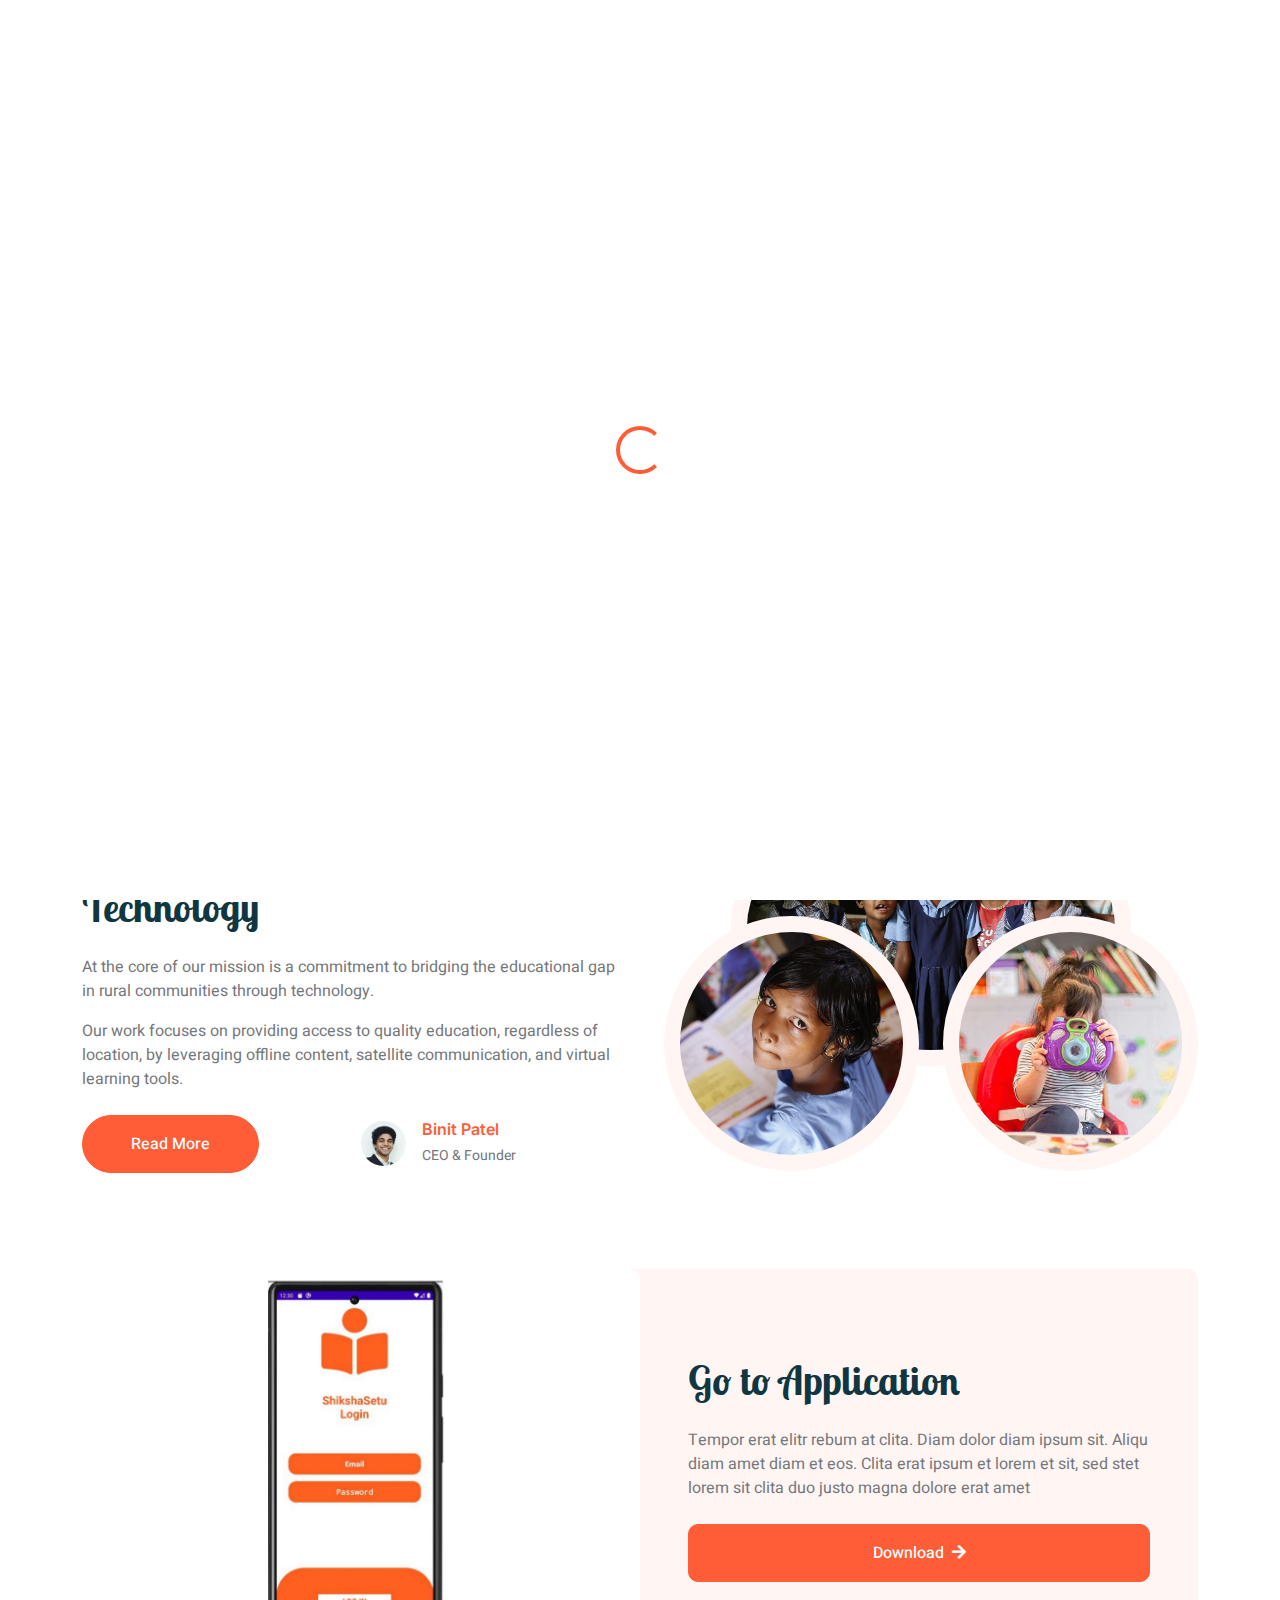
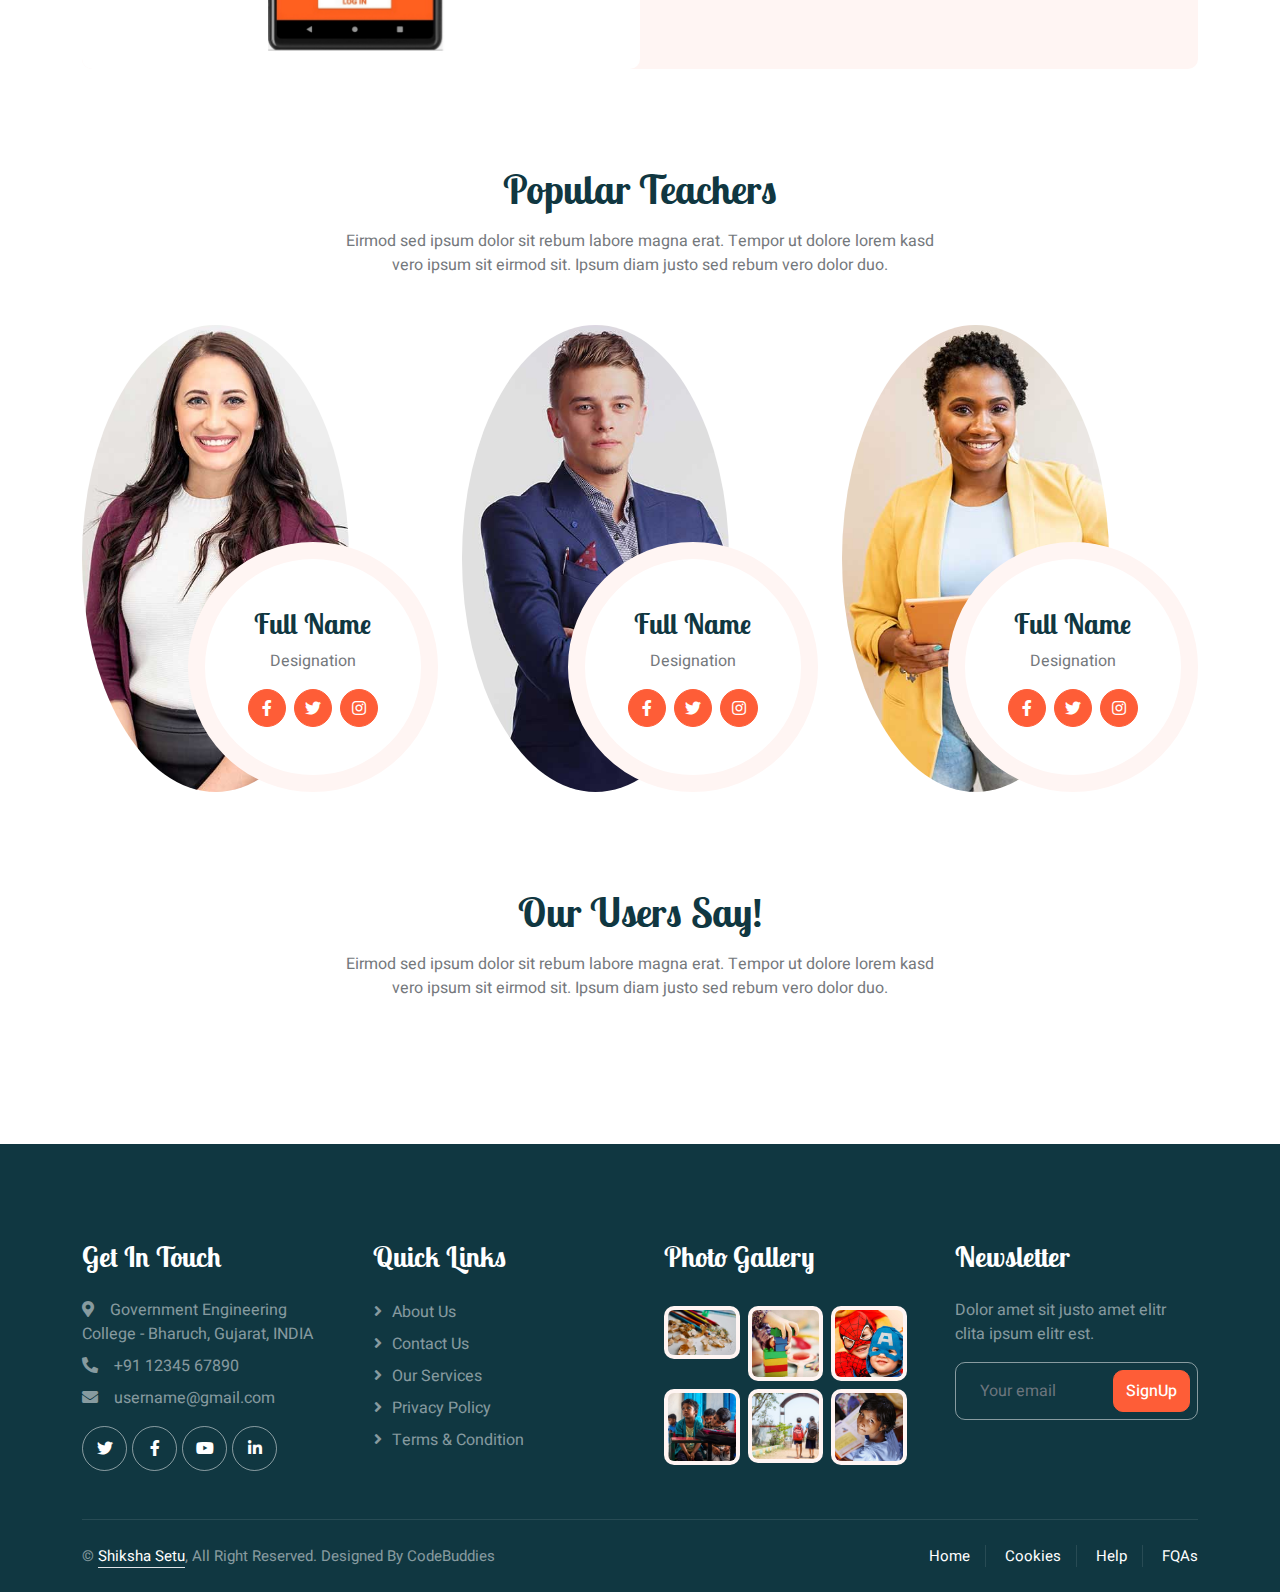
==== commit edf8b6e2: "Update index.html" ====
--- a/index.html
+++ b/index.html
@@ -33,11 +33,11 @@
   <body>
     <div class="container-xxl bg-white p-0">
       <!-- Spinner Start -->
-<!--       <div id="spinner" class="show bg-white position-fixed translate-middle w-100 vh-100 top-50 start-50 d-flex align-items-center justify-content-center"> -->
-<!--         <div class="spinner-border text-primary" style="width: 3rem; height: 3rem" role="status"> -->
-<!--           <span class="sr-only">Loading...</span> -->
-<!--         </div> -->
-<!--       </div> -->
+      <div id="spinner" class="show bg-white position-fixed translate-middle w-100 vh-100 top-50 start-50 d-flex align-items-center justify-content-center">
+        <div class="spinner-border text-primary" style="width: 3rem; height: 3rem" role="status">
+          <span class="sr-only">Loading...</span>
+        </div>
+      </div>
       <!-- Spinner End -->
 
       <!-- Navbar Start -->
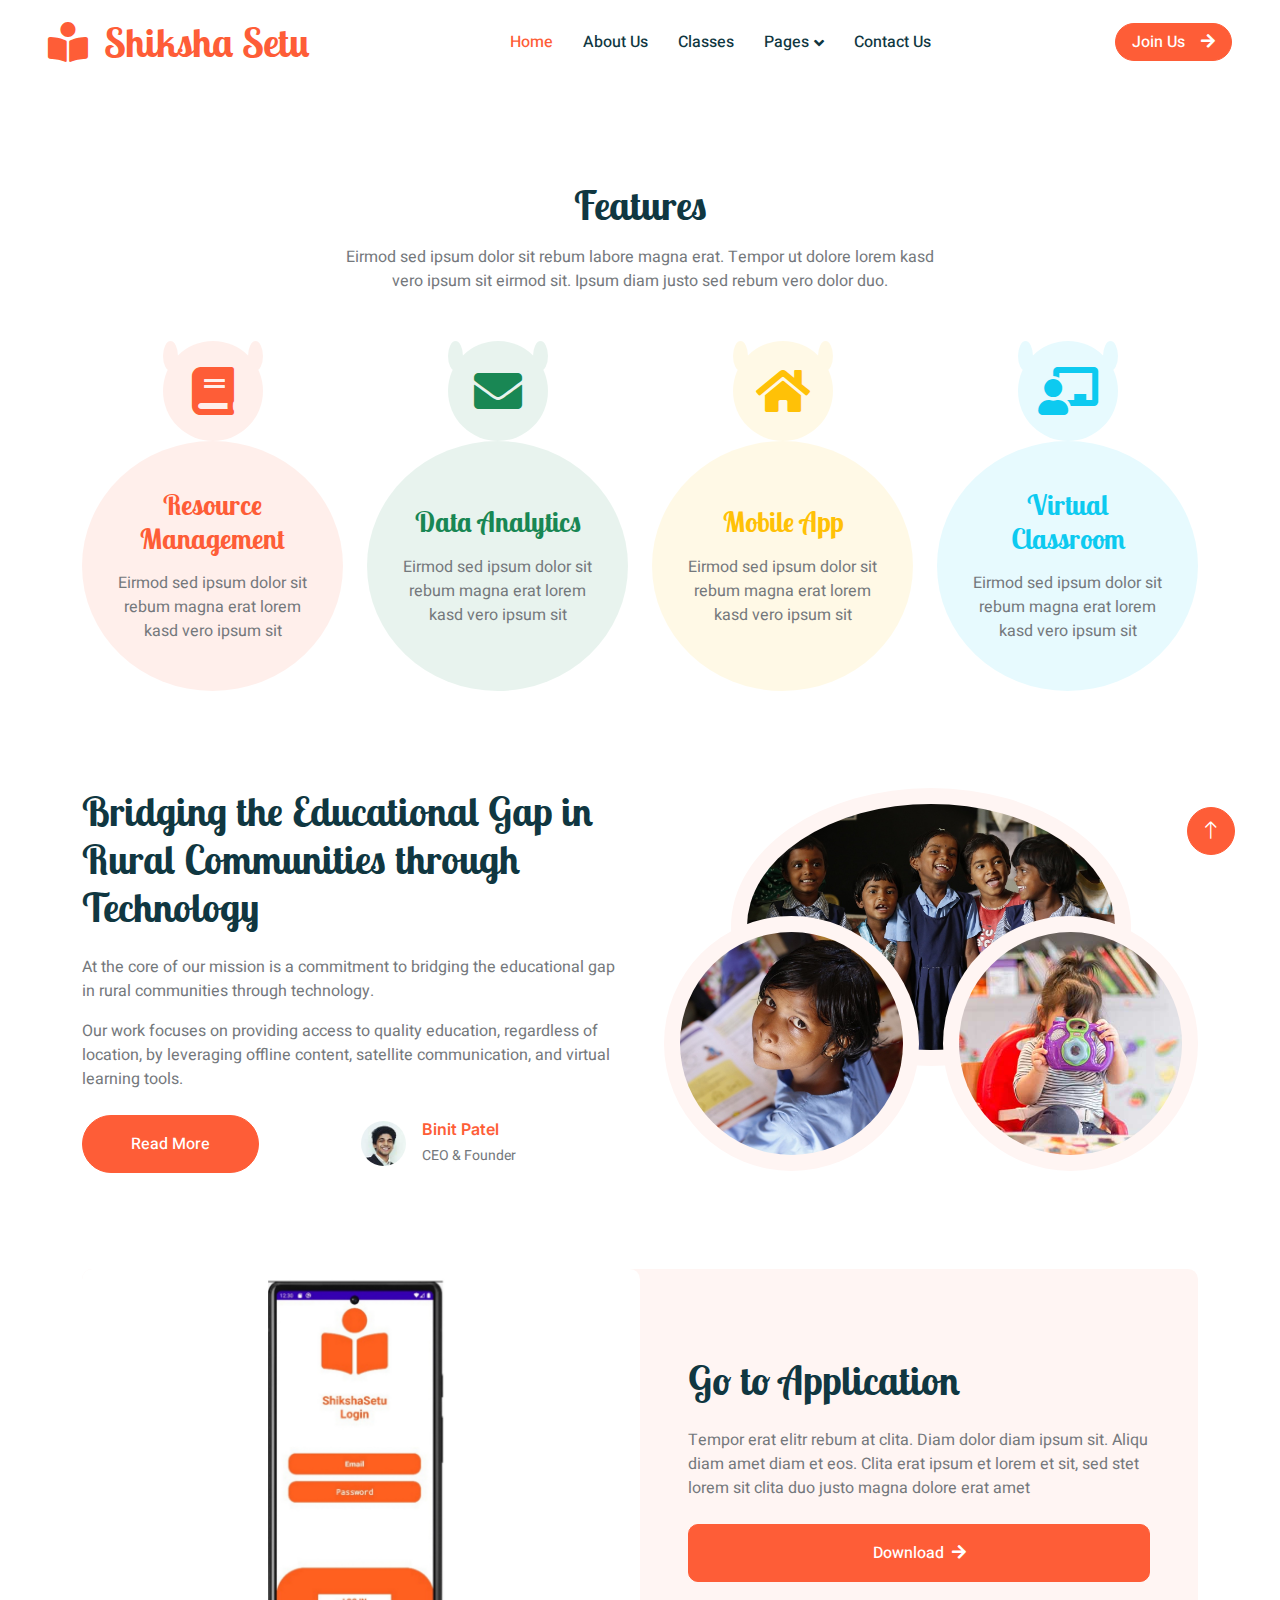
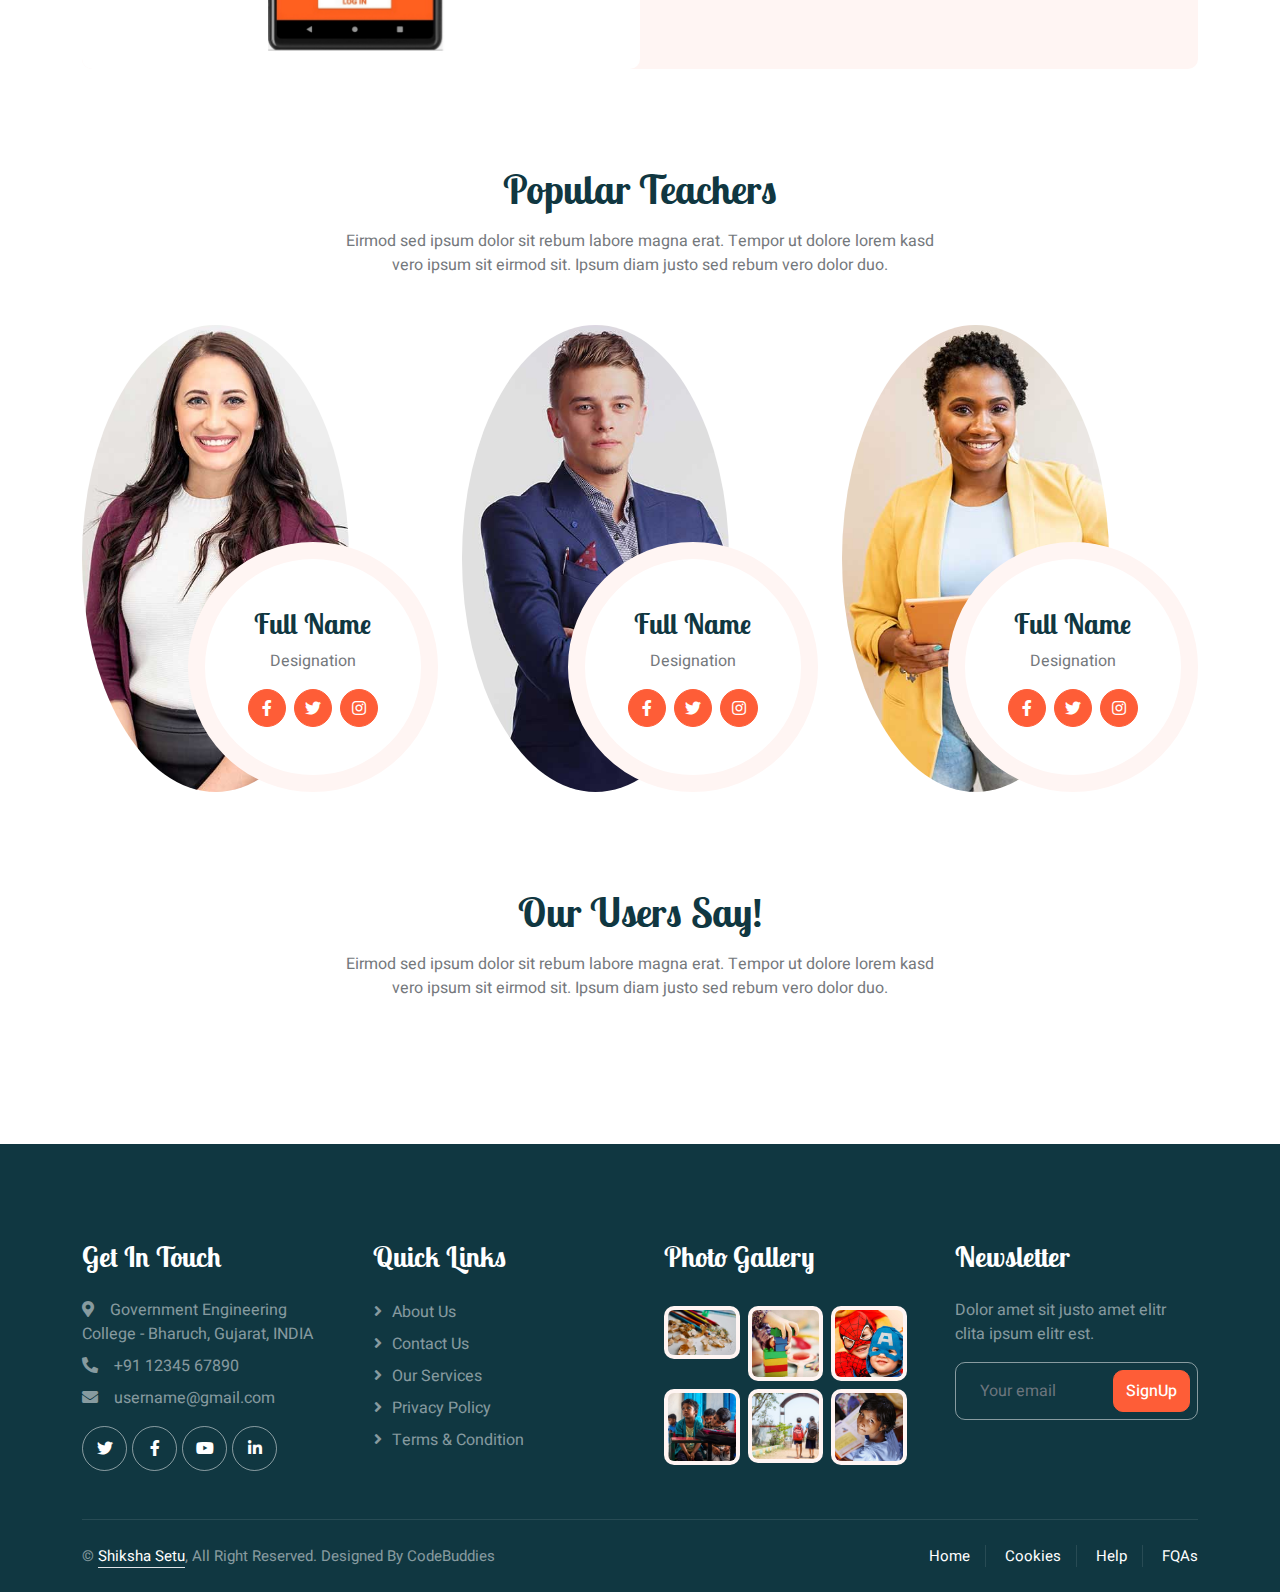
==== commit bbd9be1e: "Update index.html" ====
--- a/index.html
+++ b/index.html
@@ -33,11 +33,11 @@
   <body>
     <div class="container-xxl bg-white p-0">
       <!-- Spinner Start -->
-      <div id="spinner" class="show bg-white position-fixed translate-middle w-100 vh-100 top-50 start-50 d-flex align-items-center justify-content-center">
-        <div class="spinner-border text-primary" style="width: 3rem; height: 3rem" role="status">
-          <span class="sr-only">Loading...</span>
-        </div>
-      </div>
+<!--       <div id="spinner" class="show bg-white position-fixed translate-middle w-100 vh-100 top-50 start-50 d-flex align-items-center justify-content-center"> -->
+<!--         <div class="spinner-border text-primary" style="width: 3rem; height: 3rem" role="status"> -->
+<!--           <span class="sr-only">Loading...</span> -->
+<!--         </div> -->
+<!--       </div> -->
       <!-- Spinner End -->
 
       <!-- Navbar Start -->
@@ -75,7 +75,7 @@
       <div class="container-fluid p-0 mb-5">
         <div class="owl-carousel header-carousel position-relative">
           <div class="owl-carousel-item position-relative">
-            <img class="img-fluid" src="books-5937716_1280.jpg" alt="" />
+            <img class="img-fluid" src="books-5937716_1280.jpg" alt="1" />
             <div class="position-absolute top-0 start-0 w-100 h-100 d-flex align-items-center" style="background: rgba(0, 0, 0, 0.2)">
               <div class="container">
                 <div class="row justify-content-start">
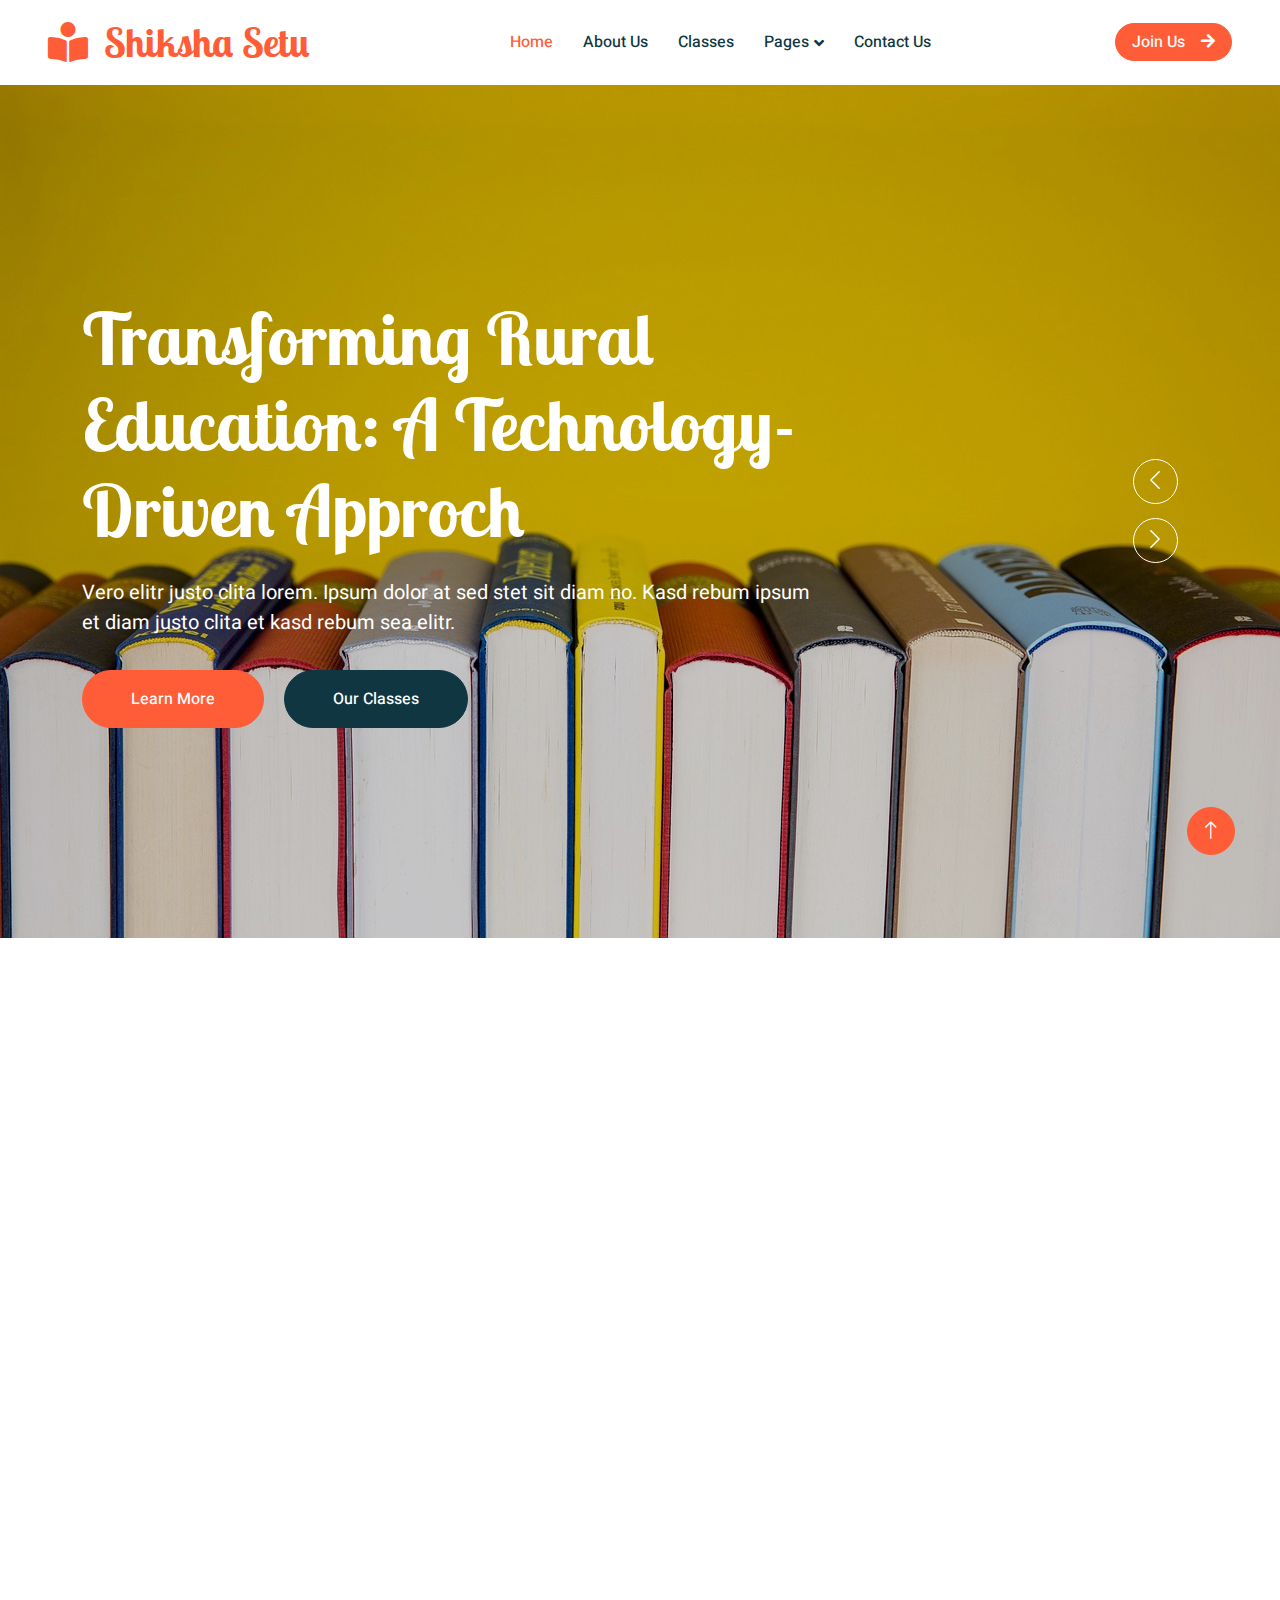
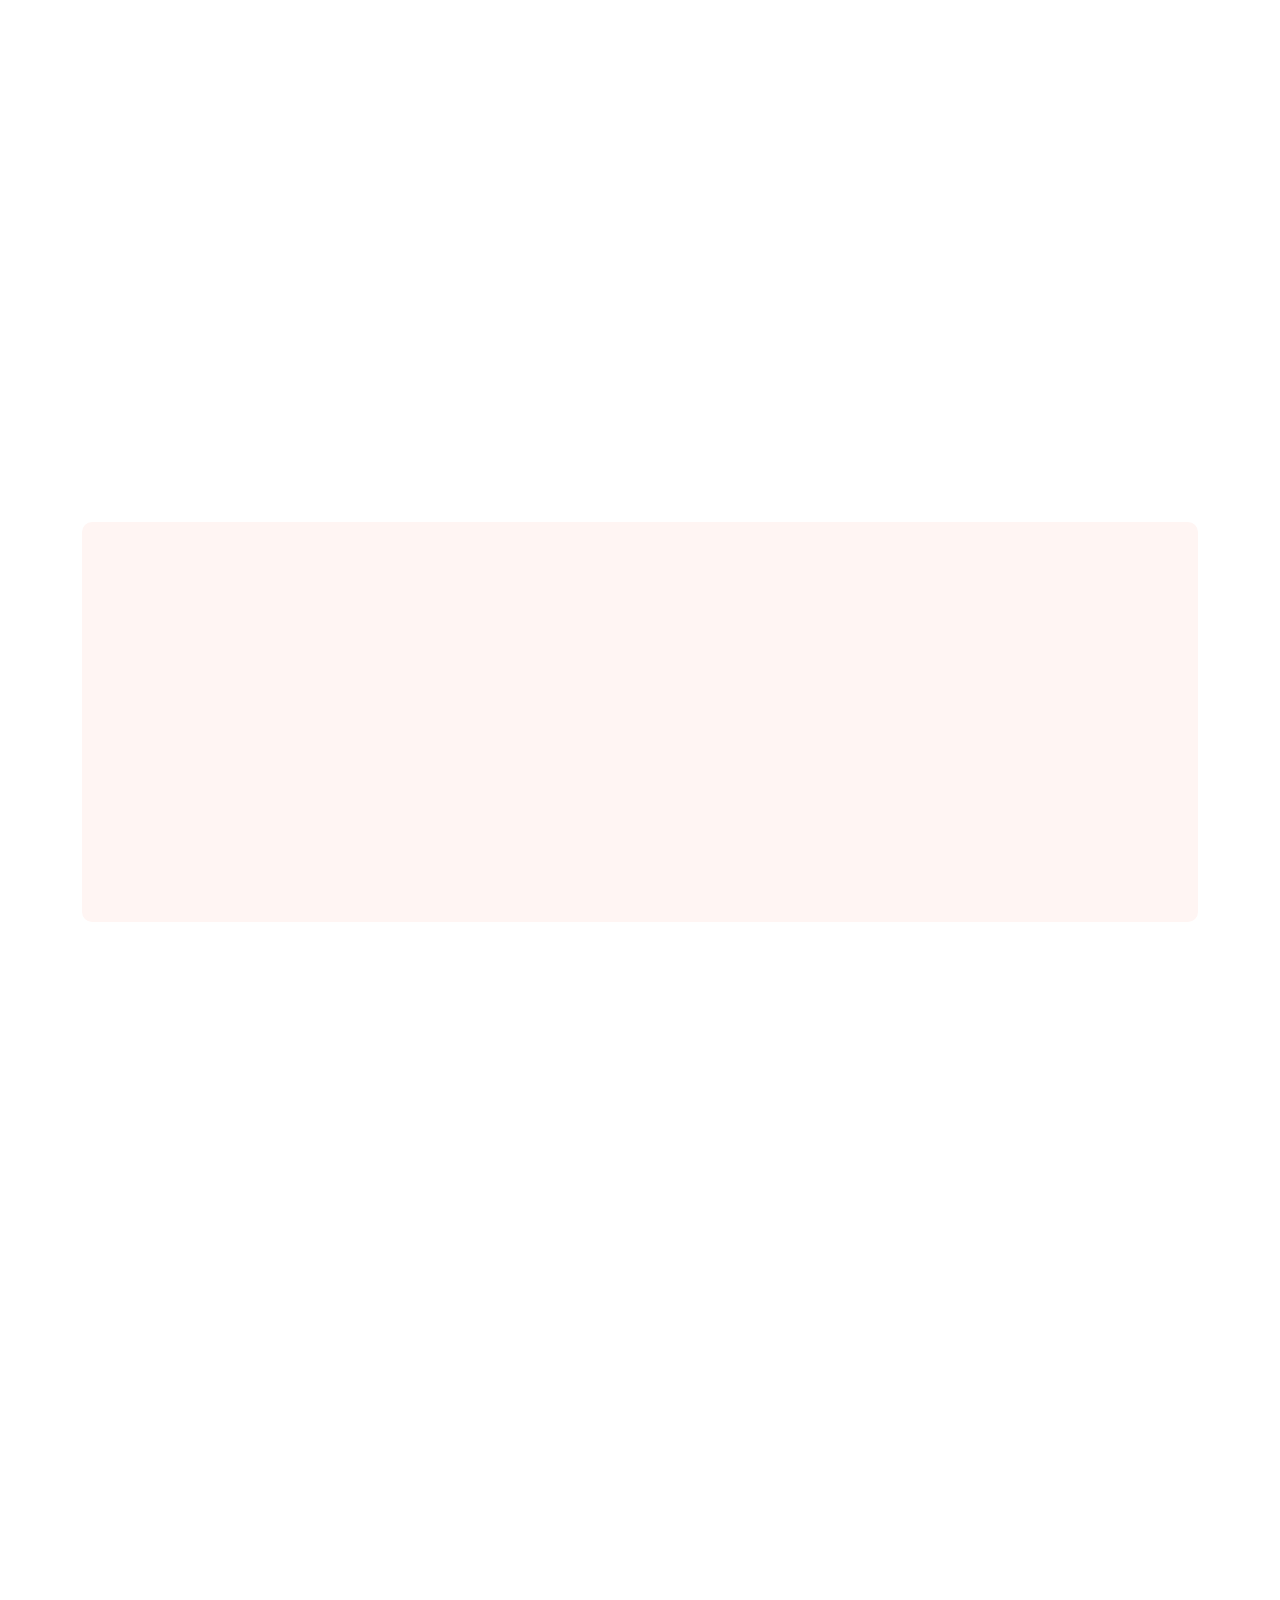
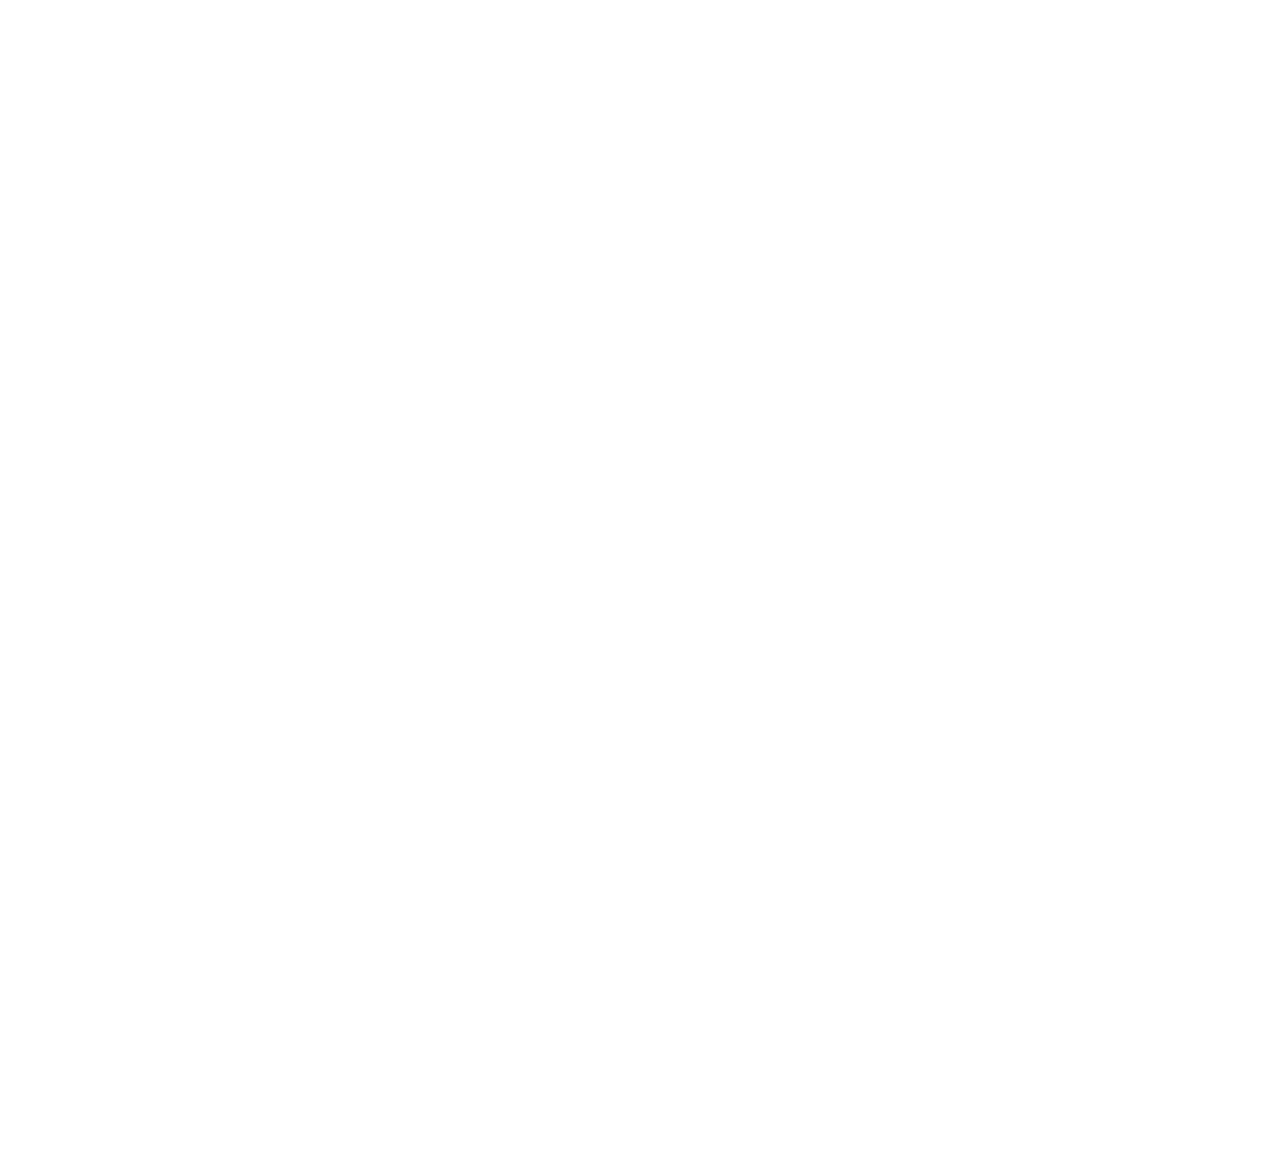
==== commit beb4c4a4: "Update index.html" ====
--- a/index.html
+++ b/index.html
@@ -76,22 +76,22 @@
         <div class="owl-carousel header-carousel position-relative">
           <div class="owl-carousel-item position-relative">
             <img class="img-fluid" src="books-5937716_1280.jpg" alt="1" />
-            <div class="position-absolute top-0 start-0 w-100 h-100 d-flex align-items-center" style="background: rgba(0, 0, 0, 0.2)">
-              <div class="container">
-                <div class="row justify-content-start">
-                  <div class="col-10 col-lg-8">
-                    <h1 class="display-2 text-white animated slideInDown mb-4">Transforming Rural Education: A Technology-Driven Approch</h1>
-                    <p class="fs-5 fw-medium text-white mb-4 pb-2">
-                      Vero elitr justo clita lorem. Ipsum dolor at sed stet sit diam no. Kasd rebum ipsum et diam justo clita et kasd rebum sea elitr.
-                    </p>
-                    <a href="" class="btn btn-primary rounded-pill py-sm-3 px-sm-5 me-3 animated slideInLeft">Learn More</a>
-                    <a href="" class="btn btn-dark rounded-pill py-sm-3 px-sm-5 animated slideInRight">Our Classes</a>
-                  </div>
-                </div>
-              </div>
-            </div>
-          </div>
-          <div class="owl-carousel-item position-relative">
+              <div class="position-absolute top-0 start-0 w-100 h-100 d-flex align-items-center" style="background: rgba(0, 0, 0, 0.2)">
+                <div class="container">
+                  <div class="row justify-content-start">
+                    <div class="col-10 col-lg-8">
+                      <h1 class="display-2 text-white animated slideInDown mb-4">Transforming Rural Education: A Technology-Driven Approch</h1>
+                        <p class="fs-5 fw-medium text-white mb-4 pb-2">
+                           Vero elitr justo clita lorem. Ipsum dolor at sed stet sit diam no. Kasd rebum ipsum et diam justo clita et kasd rebum sea elitr.
+                       </p>
+                        <a href="" class="btn btn-primary rounded-pill py-sm-3 px-sm-5 me-3 animated slideInLeft">Learn More</a>
+                        <a href="" class="btn btn-dark rounded-pill py-sm-3 px-sm-5 animated slideInRight">Our Classes</a>
+                    </div>
+                  </div>
+                </div>
+              </div>
+            </div>
+            <div class="owl-carousel-item position-relative">
             <img class="img-fluid" src="kids-909715_1280.jpg" alt="" />
             <div class="position-absolute top-0 start-0 w-100 h-100 d-flex align-items-center" style="background: rgba(0, 0, 0, 0.2)">
               <div class="container">
@@ -746,12 +746,12 @@
     <!-- JavaScript Libraries -->
     <script src="https://code.jquery.com/jquery-3.4.1.min.js"></script>
     <script src="https://cdn.jsdelivr.net/npm/bootstrap@5.0.0/dist/js/bootstrap.bundle.min.js"></script>
-    <script src="lib/wow/wow.min.js"></script>
-    <script src="lib/easing/easing.min.js"></script>
-    <script src="lib/waypoints/waypoints.min.js"></script>
-    <script src="lib/owlcarousel/owl.carousel.min.js"></script>
+    <script src="wow.min.js"></script>
+    <script src="easing.min.js"></script>
+    <script src="waypoints.min.js"></script>
+    <script src="owl.carousel.min.js"></script>
 
     <!-- Template Javascript -->
-    <script src="js/main.js"></script>
+    <script src="main.js"></script>
   </body>
 </html>
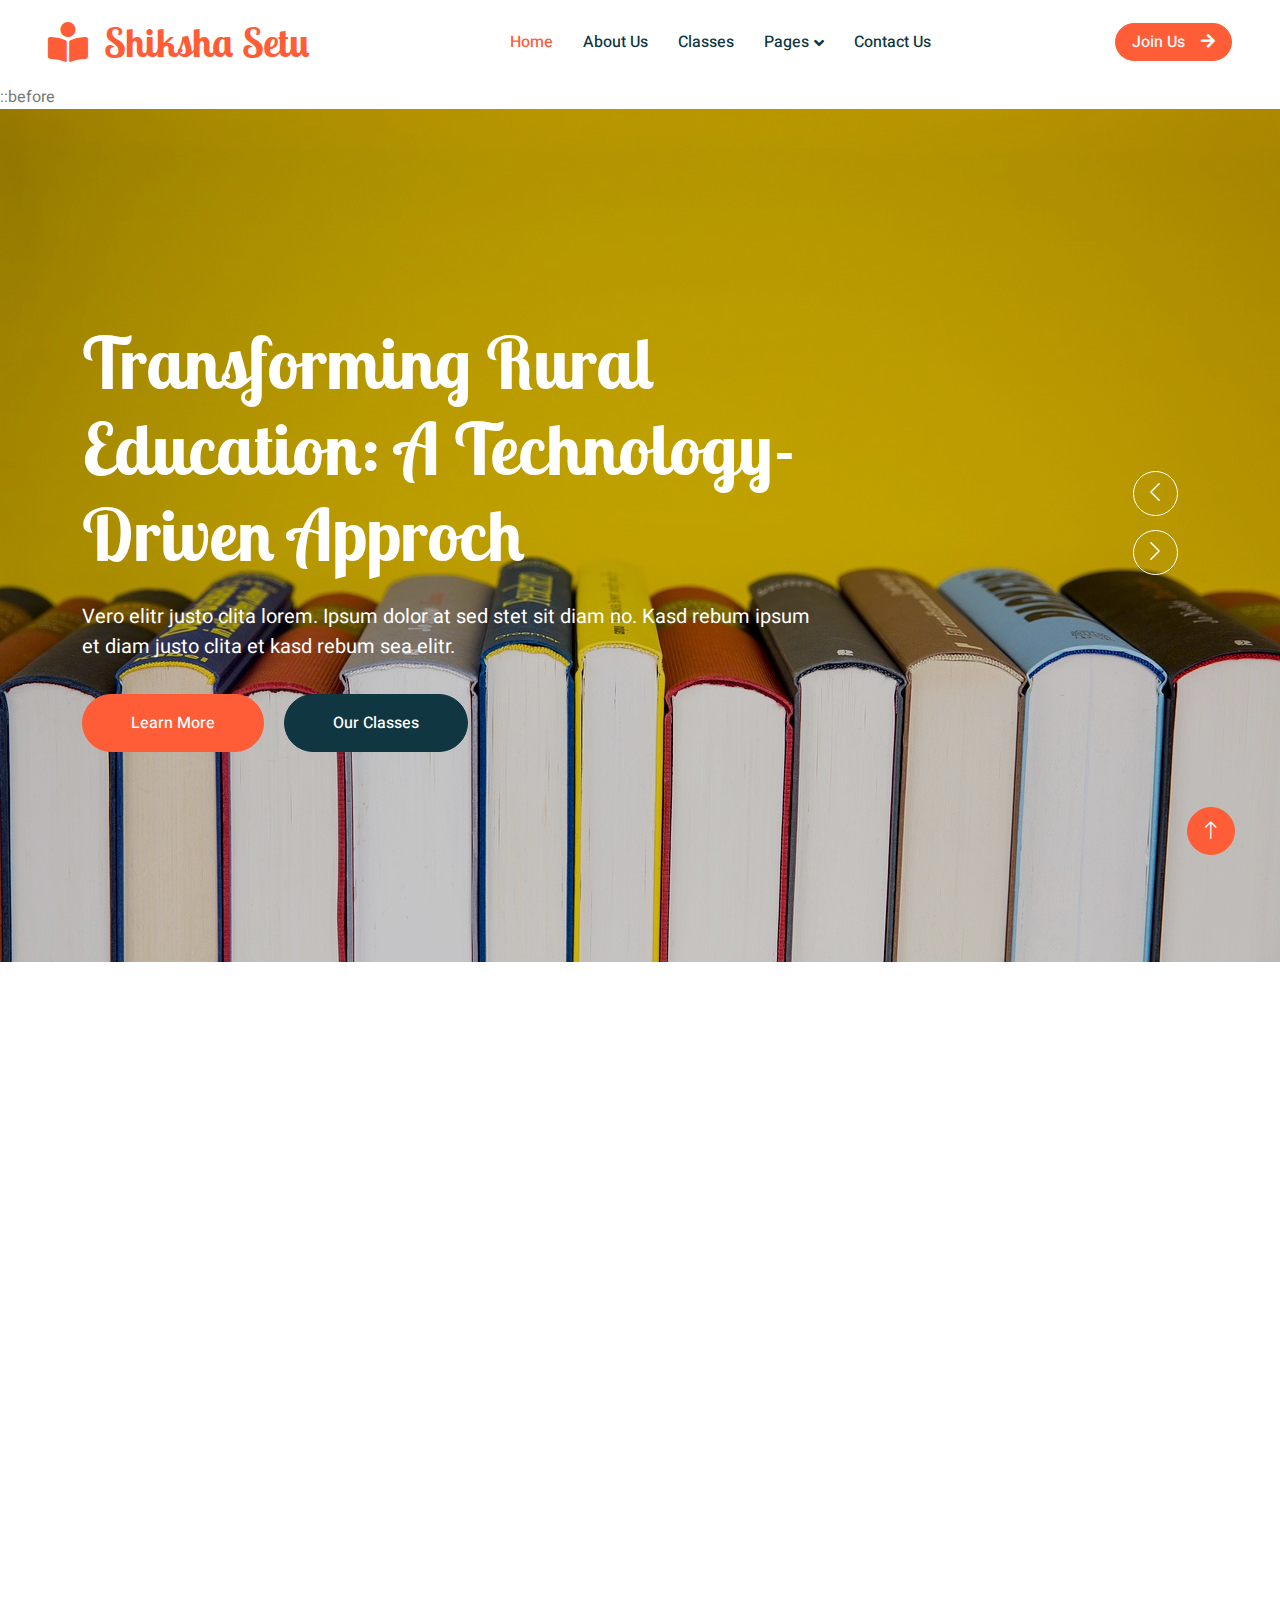
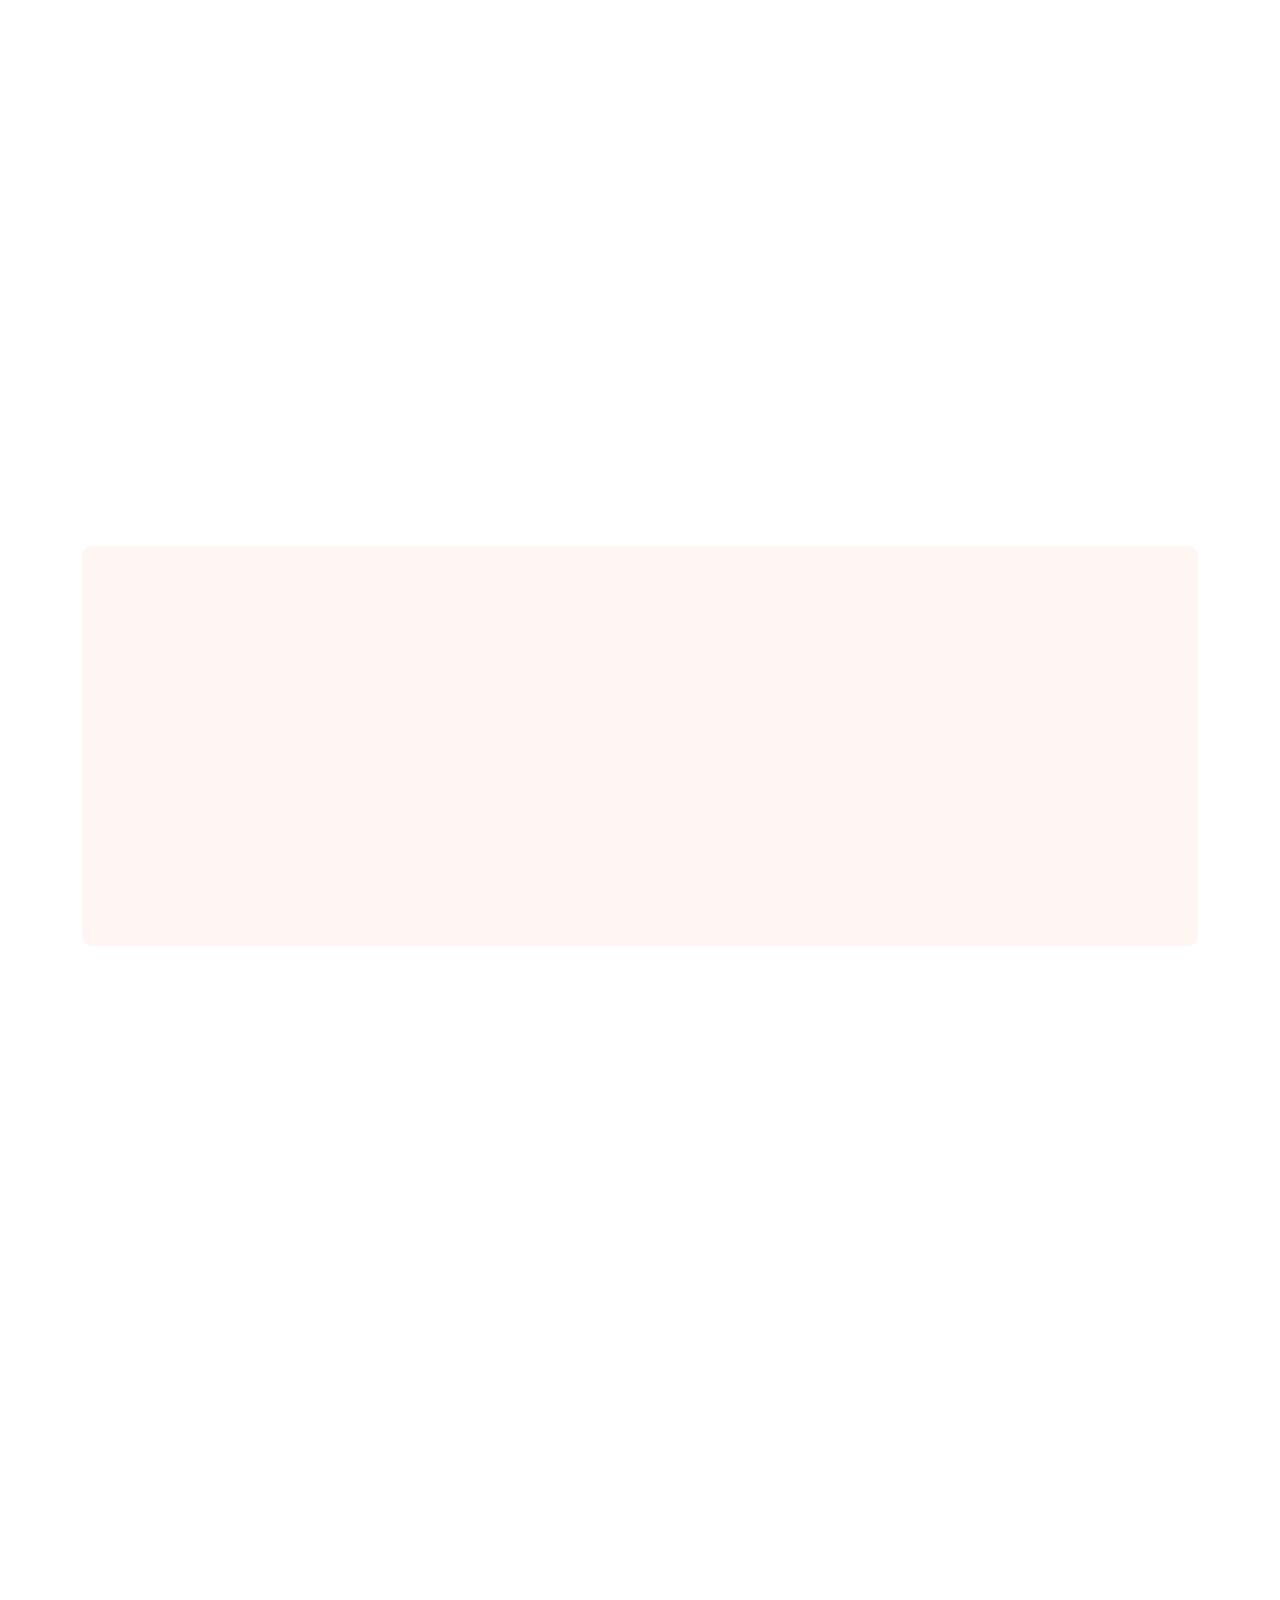
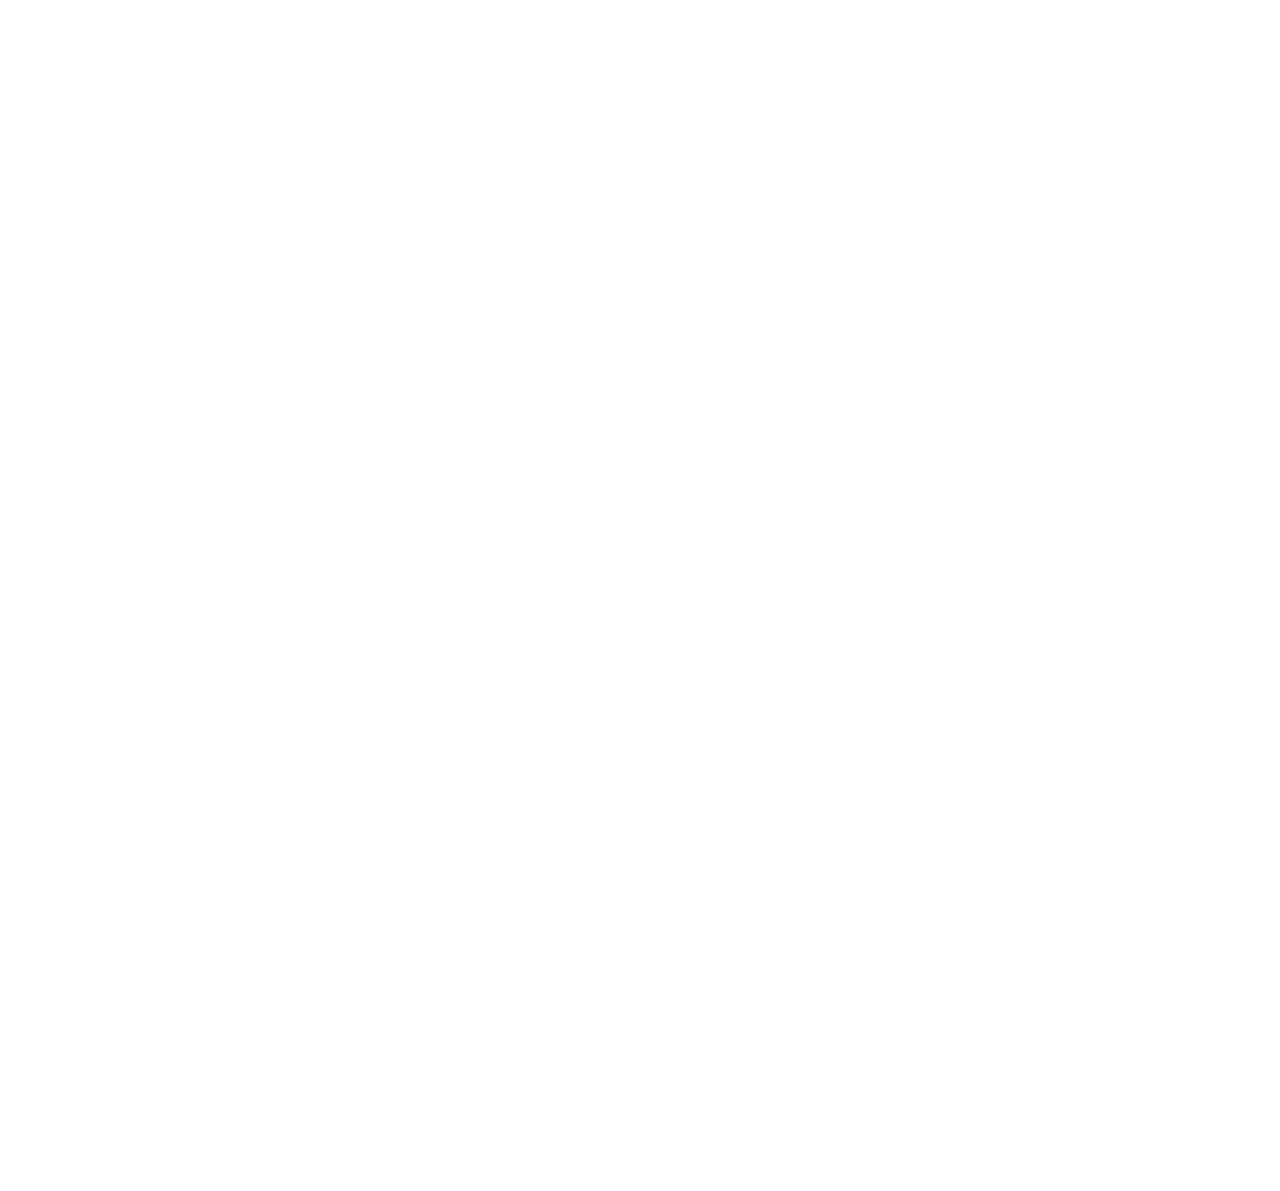
==== commit 39d76522: "Update index.html" ====
--- a/index.html
+++ b/index.html
@@ -74,6 +74,7 @@
       <!-- Carousel Start -->
       <div class="container-fluid p-0 mb-5">
         <div class="owl-carousel header-carousel position-relative">
+          ::before
           <div class="owl-carousel-item position-relative">
             <img class="img-fluid" src="books-5937716_1280.jpg" alt="1" />
               <div class="position-absolute top-0 start-0 w-100 h-100 d-flex align-items-center" style="background: rgba(0, 0, 0, 0.2)">
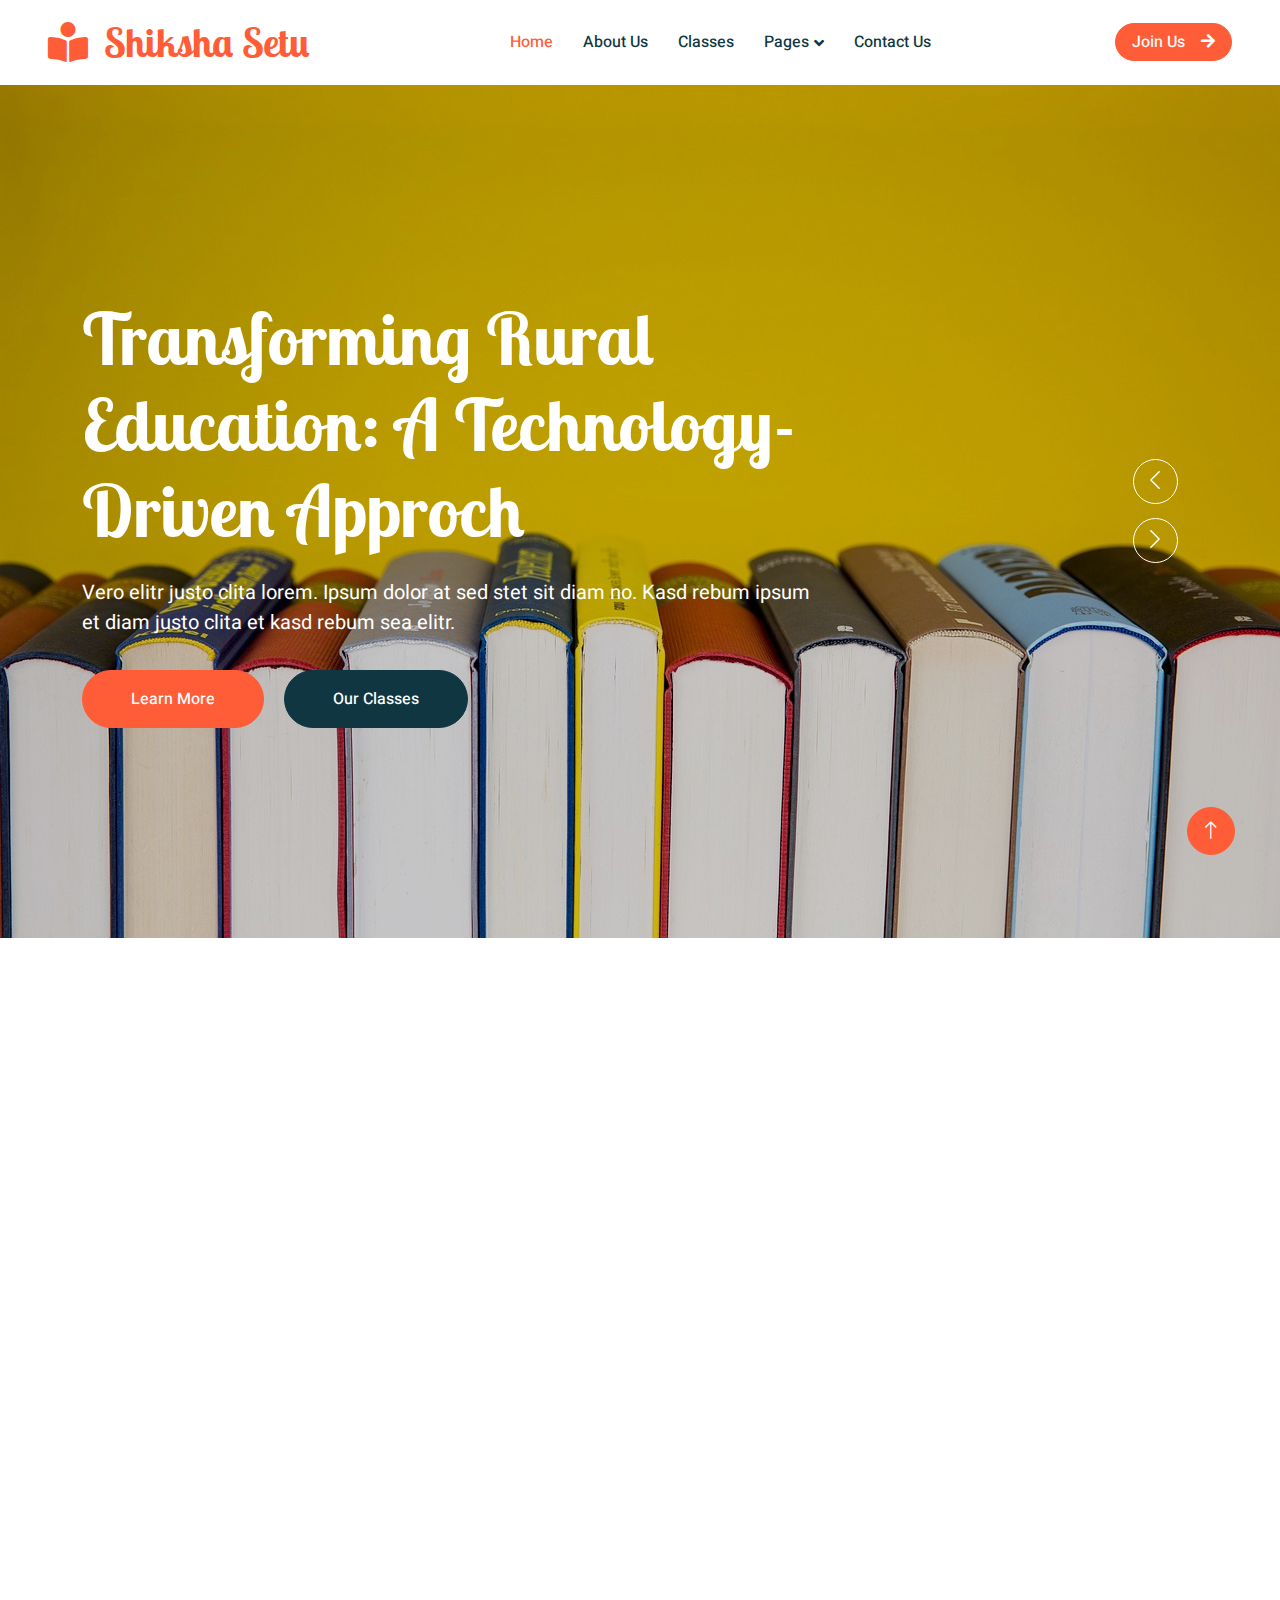
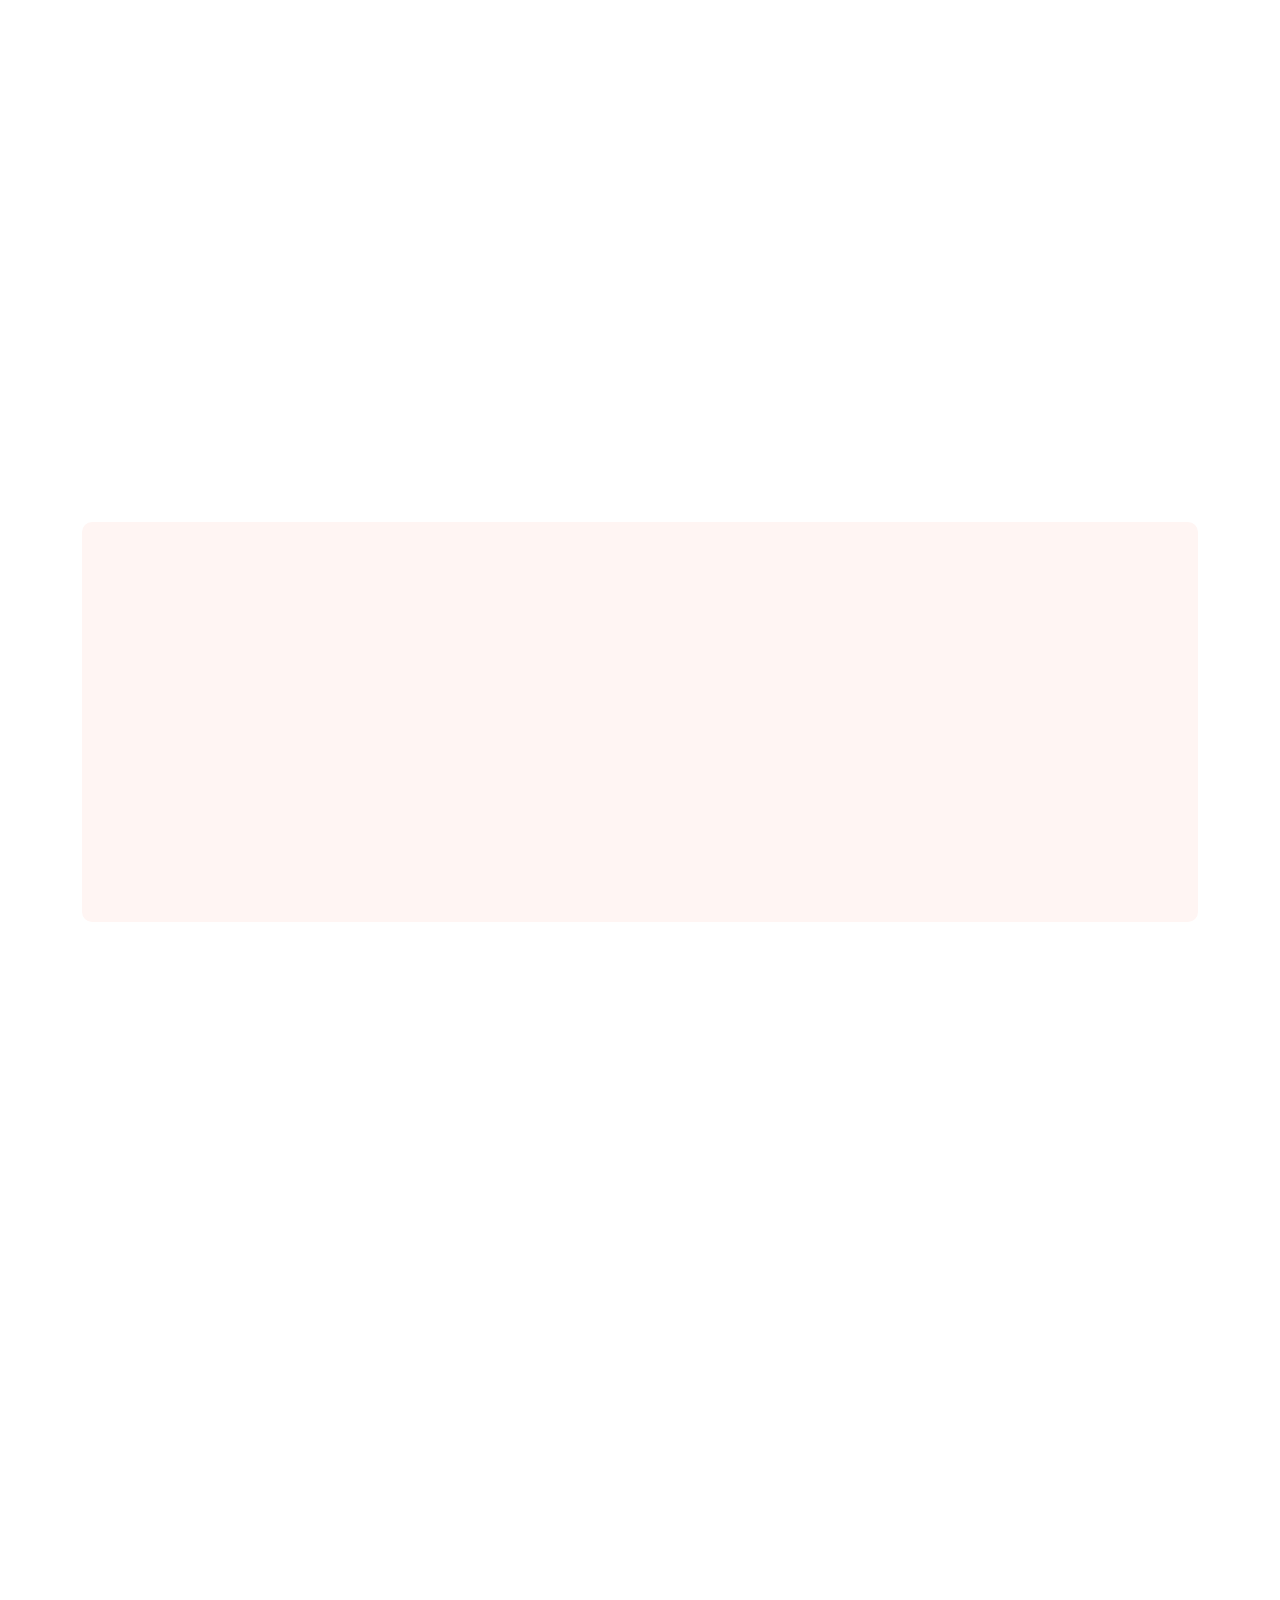
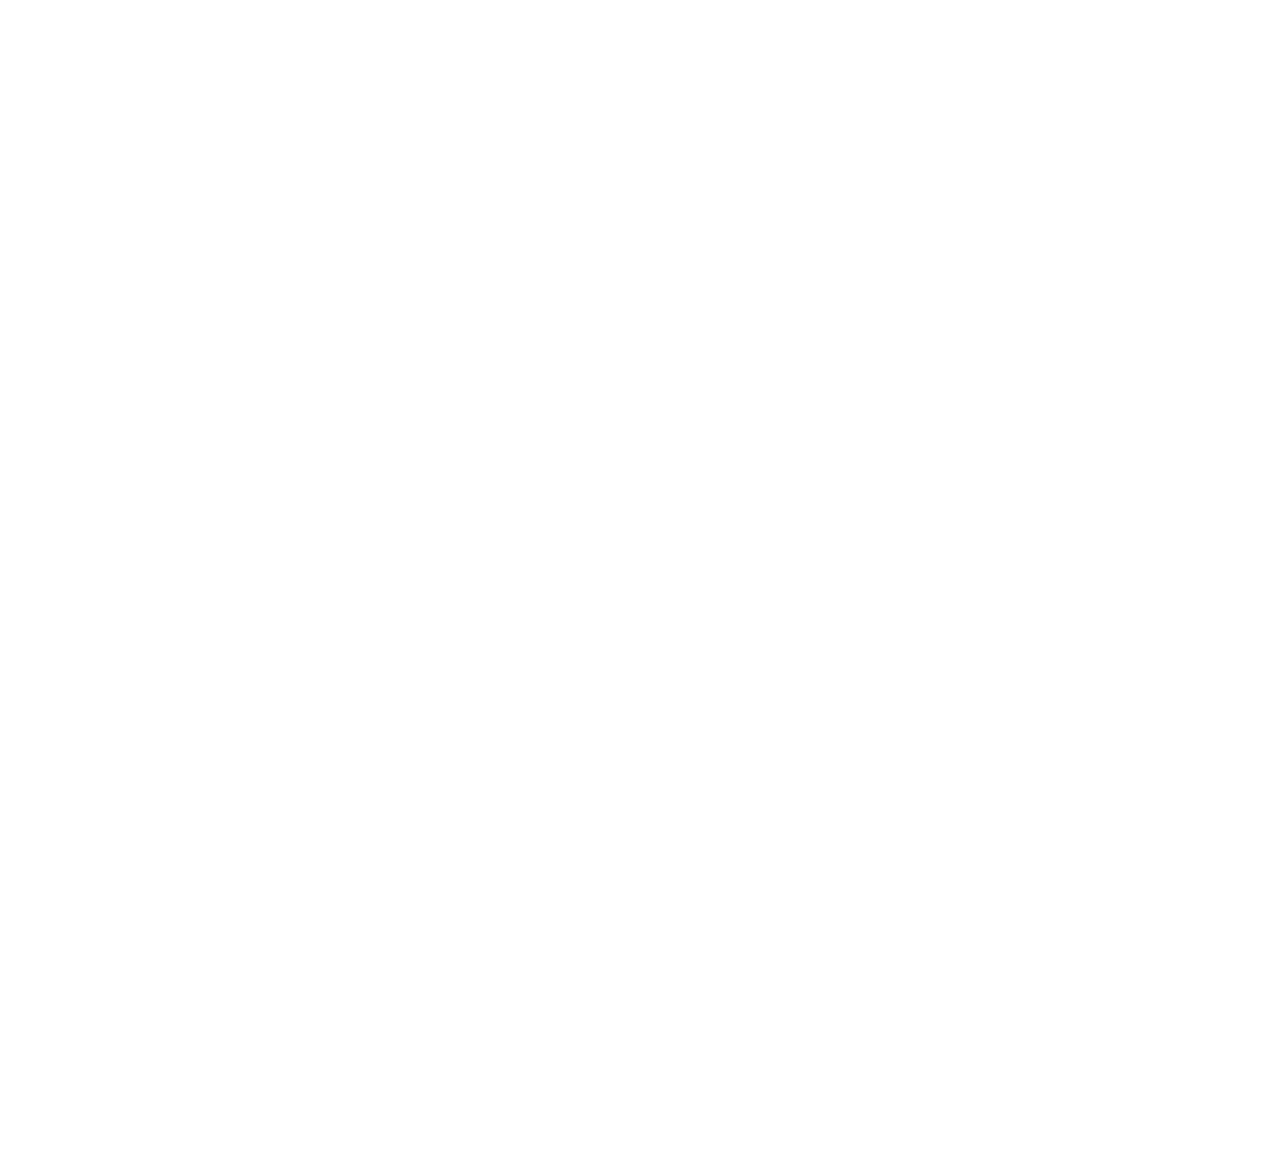
==== commit 582d3881: "Update index.html" ====
--- a/index.html
+++ b/index.html
@@ -74,7 +74,6 @@
       <!-- Carousel Start -->
       <div class="container-fluid p-0 mb-5">
         <div class="owl-carousel header-carousel position-relative">
-          ::before
           <div class="owl-carousel-item position-relative">
             <img class="img-fluid" src="books-5937716_1280.jpg" alt="1" />
               <div class="position-absolute top-0 start-0 w-100 h-100 d-flex align-items-center" style="background: rgba(0, 0, 0, 0.2)">
